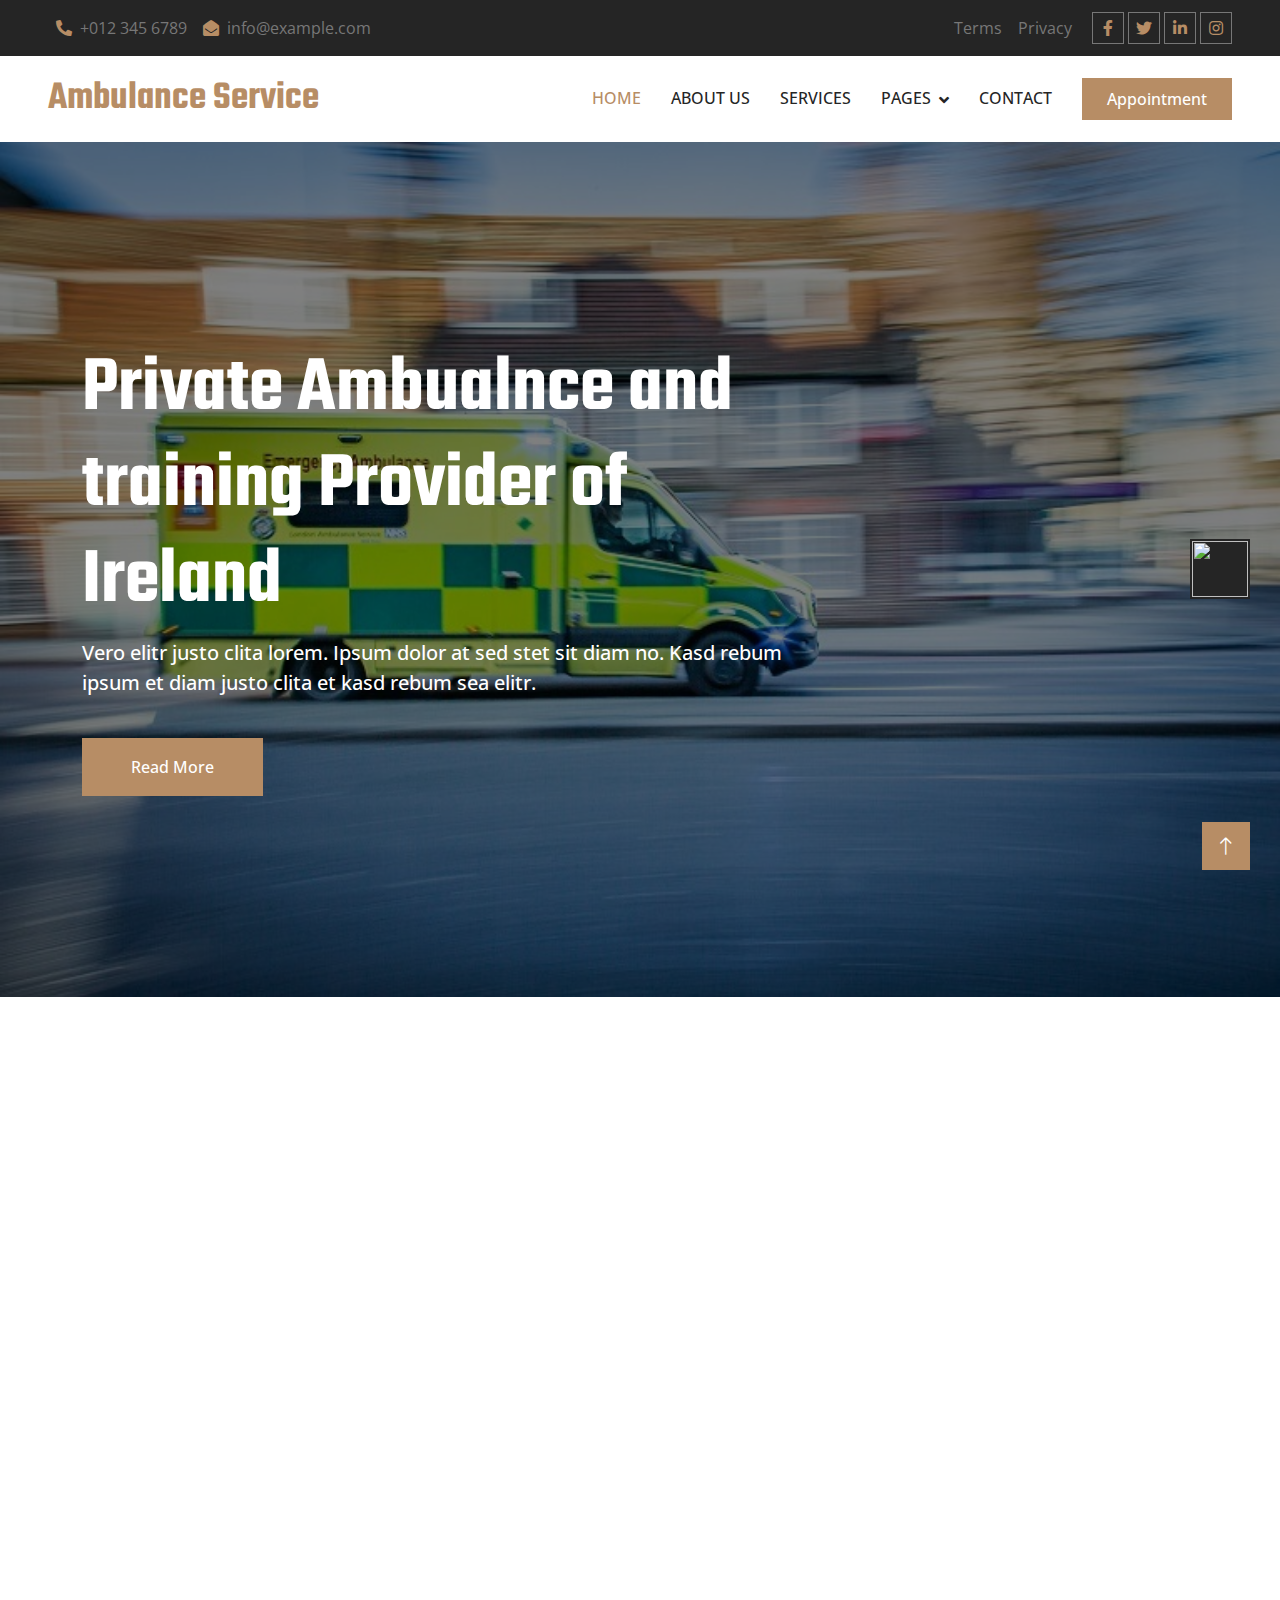
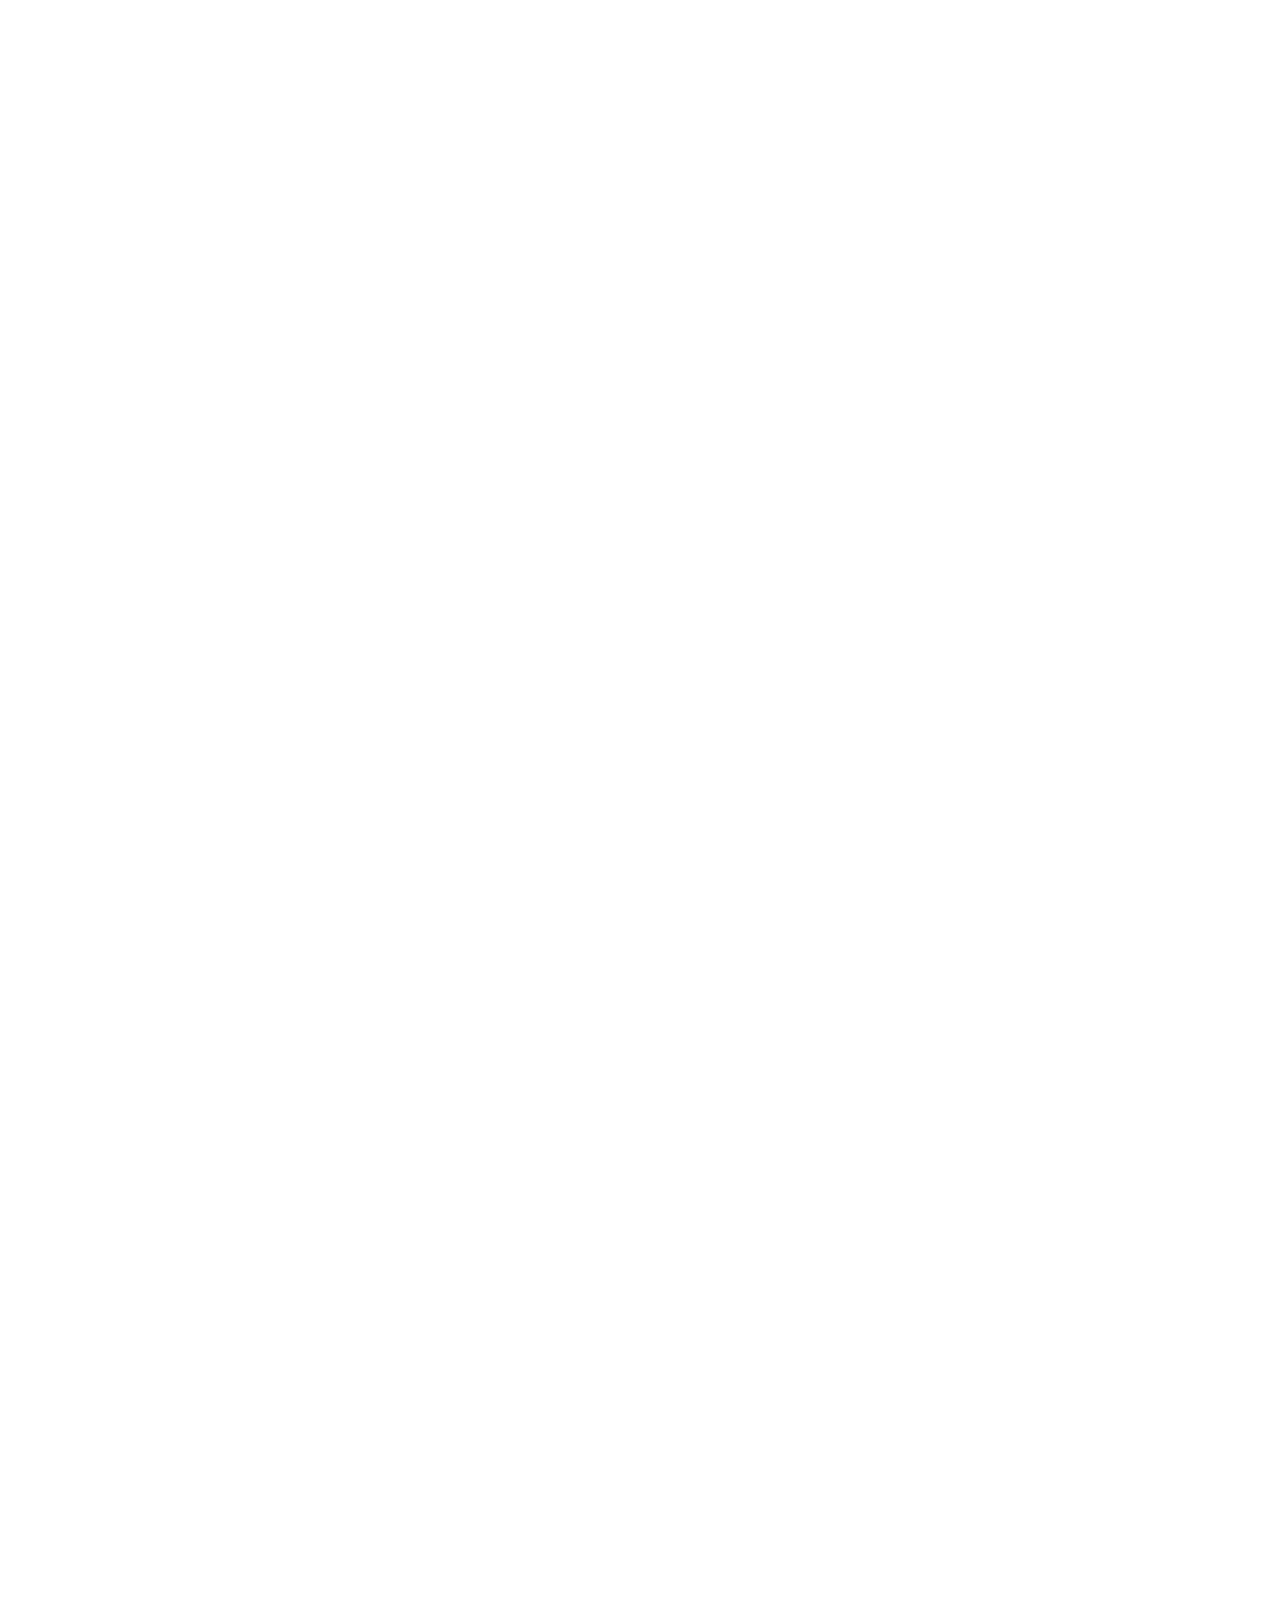
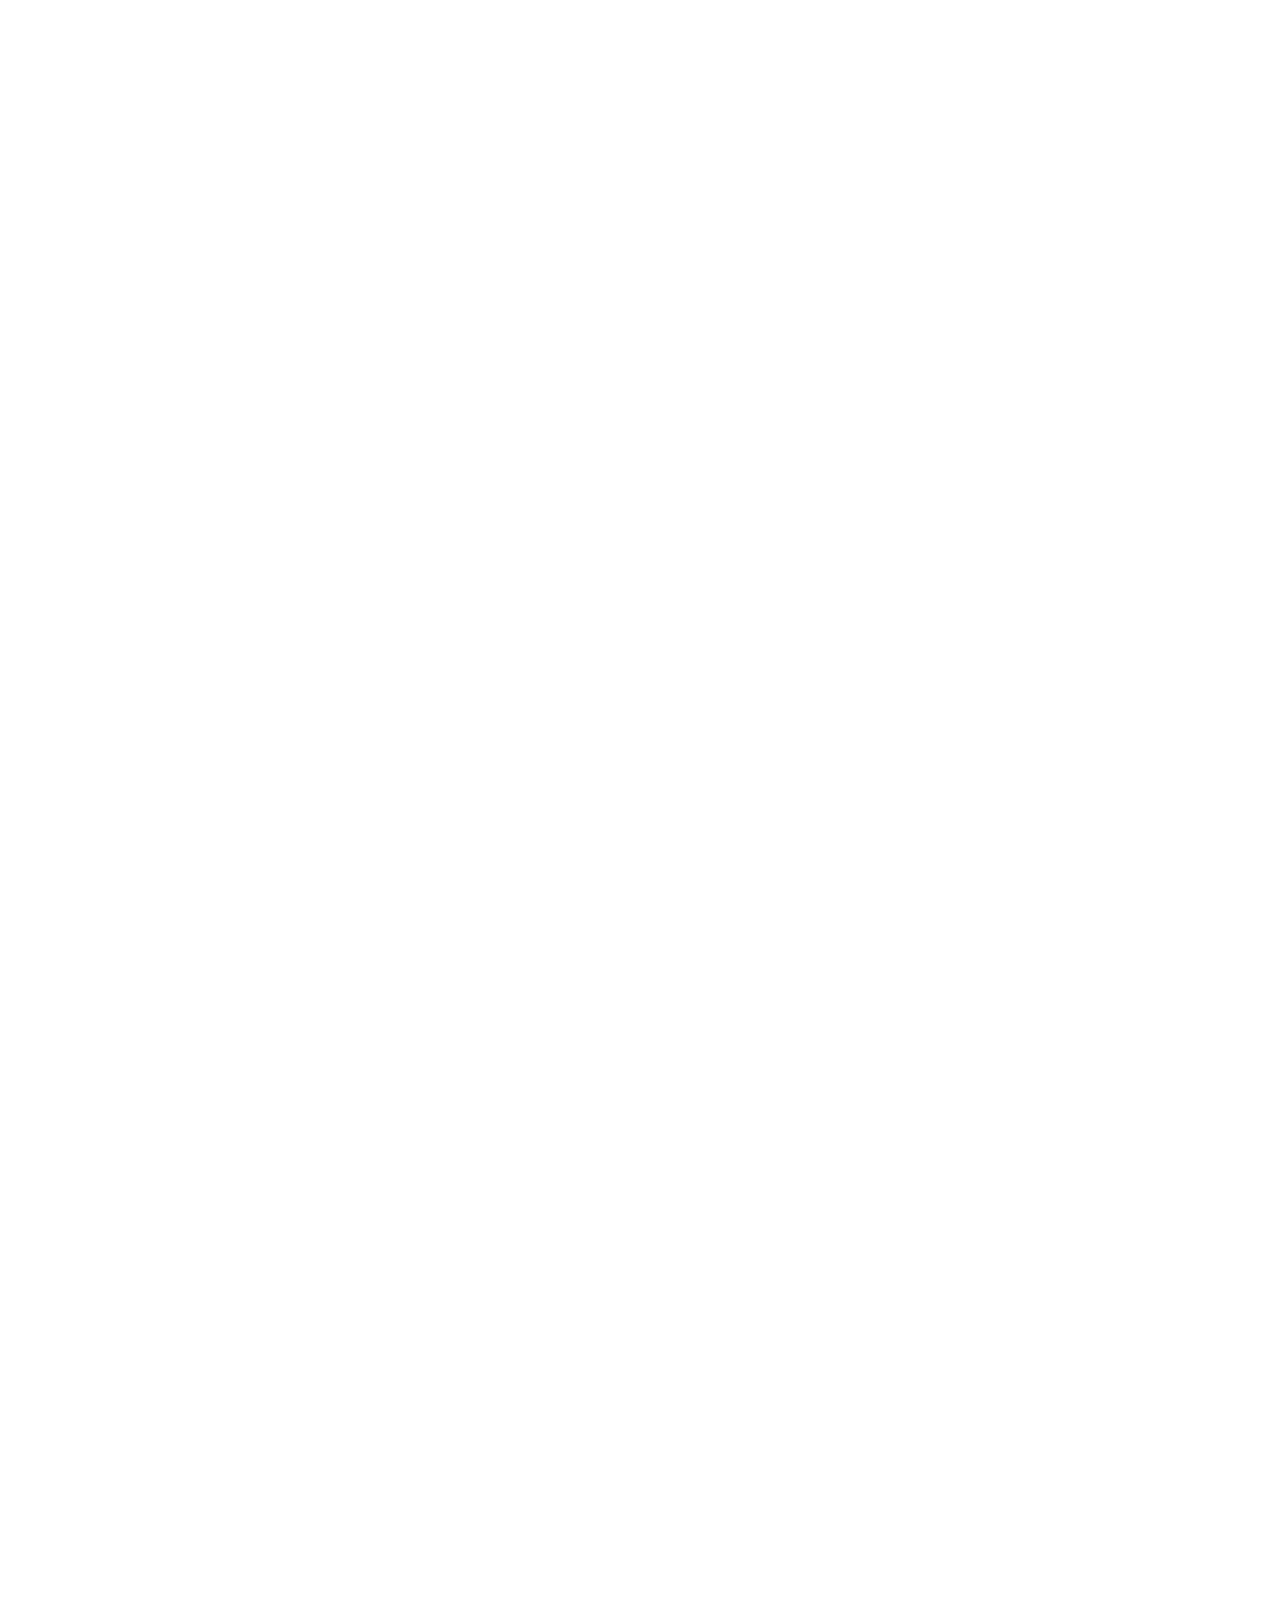
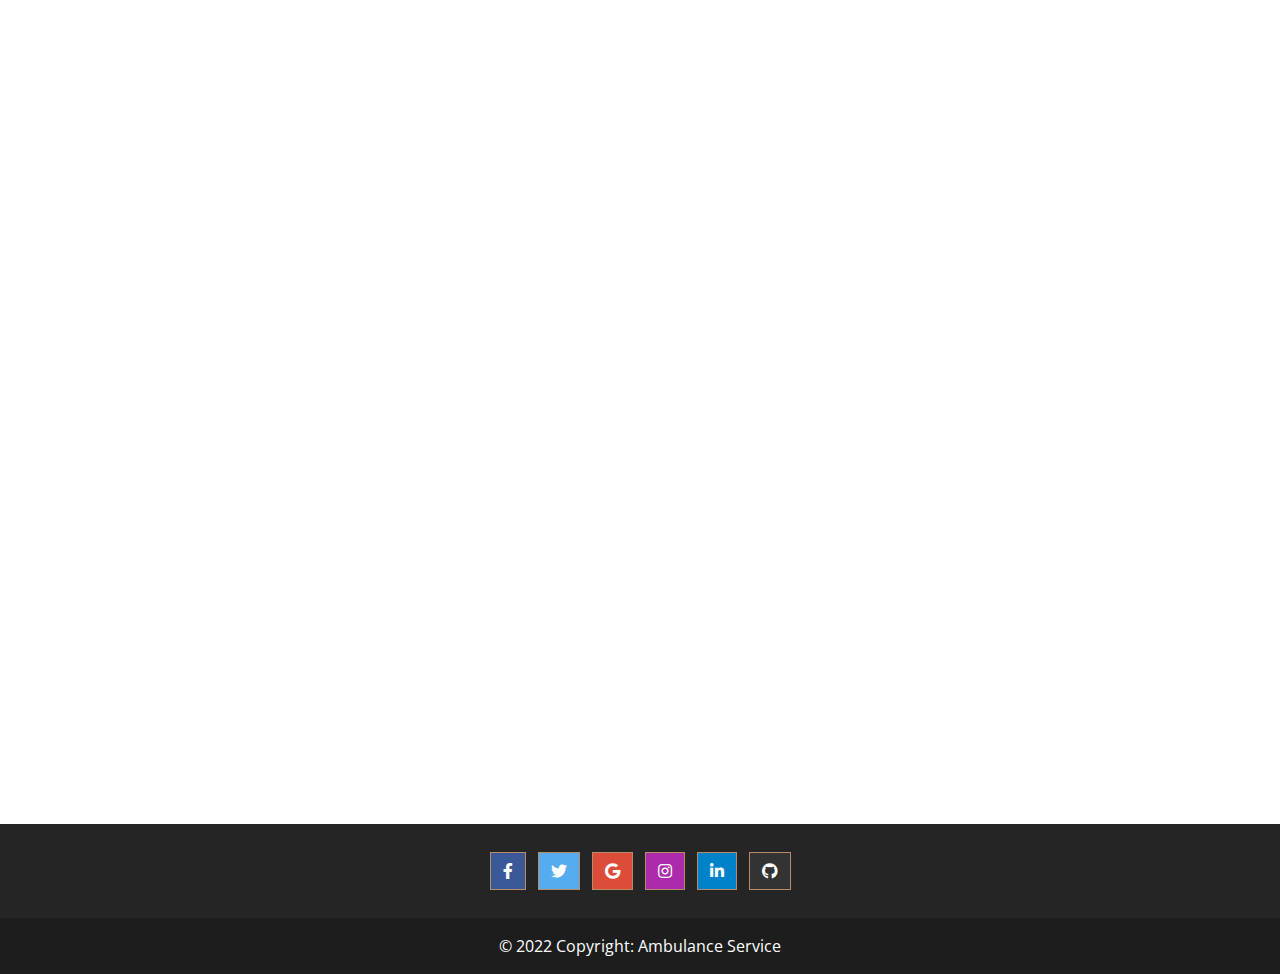
==== index.html @ 3bce55dd "updated call us now with !" ====
<!DOCTYPE html>
<html lang="en">

<head>
    <meta charset="utf-8">
    <title>Ambulance Service Template</title>
    <meta content="width=device-width, initial-scale=1.0" name="viewport">
    <meta content="" name="keywords">
    <meta content="" name="description">

    <!-- Favicon -->
    <link href="img/favicon.ico" rel="icon">

    <!-- Google Web Fonts -->
    <link rel="preconnect" href="https://fonts.googleapis.com">
    <link rel="preconnect" href="https://fonts.gstatic.com" crossorigin>
    <link href="https://fonts.googleapis.com/css2?family=Open+Sans:wght@400;500;600&family=Teko:wght@400;500;600&display=swap" rel="stylesheet">
    

    <!-- Icon Font Stylesheet -->
    <link href="https://cdnjs.cloudflare.com/ajax/libs/font-awesome/5.10.0/css/all.min.css" rel="stylesheet">
    <link href="https://cdn.jsdelivr.net/npm/bootstrap-icons@1.4.1/font/bootstrap-icons.css" rel="stylesheet">
    

    <!-- Libraries Stylesheet -->
    <link href="lib/animate/animate.min.css" rel="stylesheet">
    <link href="lib/owlcarousel/assets/owl.carousel.min.css" rel="stylesheet">
    <link href="lib/tempusdominus/css/tempusdominus-bootstrap-4.min.css" rel="stylesheet" />

    <!-- Customized Bootstrap Stylesheet -->
    <link href="css/bootstrap.min.css" rel="stylesheet">

    <!-- Template Stylesheet -->
    <link href="css/style.css" rel="stylesheet">
</head>

<body>
    <!-- Spinner Start -->
    <div id="spinner" class="show bg-white position-fixed translate-middle w-100 vh-100 top-50 start-50 d-flex align-items-center justify-content-center">
        <div class="spinner-border position-relative text-primary" style="width: 6rem; height: 6rem;" role="status"></div>
        <img class="position-absolute top-50 start-50 translate-middle" src="img/icons/icon-1.png" alt="Icon">
    </div>
    <!-- Spinner End -->


    <!-- Topbar Start -->
    <div class="container-fluid bg-dark p-0 wow fadeIn" data-wow-delay="0.1s">
        <div class="row gx-0 d-none d-lg-flex">
            <div class="col-lg-7 px-5 text-start">
                <div class="h-100 d-inline-flex align-items-center py-3 me-3">
                    <a class="text-body px-2" href="tel:+0123456789"><i class="fa fa-phone-alt text-primary me-2"></i>+012 345 6789</a>
                    <a class="text-body px-2" href="mailto:info@example.com"><i class="fa fa-envelope-open text-primary me-2"></i>info@example.com</a>
                </div>
            </div>
            <div class="col-lg-5 px-5 text-end">
                <div class="h-100 d-inline-flex align-items-center py-3 me-2">
                    <a class="text-body px-2" href="">Terms</a>
                    <a class="text-body px-2" href="">Privacy</a>
                </div>
                <div class="h-100 d-inline-flex align-items-center">
                    <a class="btn btn-sm-square btn-outline-body me-1" href="https://www.facebook.com/"><i class="fab fa-facebook-f" target=”_blank”></i></a>
                    <a class="btn btn-sm-square btn-outline-body me-1" href="https://twitter.com/"><i class="fab fa-twitter" target=”_blank”></i></a>
                    <a class="btn btn-sm-square btn-outline-body me-1" href="https://ie.linkedin.com/"><i class="fab fa-linkedin-in" target=”_blank”></i></a>
                    <a class="btn btn-sm-square btn-outline-body me-0" href="https://www.instagram.com/" target=”_blank” ><i class="fab fa-instagram"></i></a>
                </div>
            </div>
        </div>
    </div>
    <!-- Topbar End -->


    <!-- Navbar Start -->
    <nav class="navbar navbar-expand-lg bg-white navbar-light sticky-top py-lg-0 px-lg-5 wow fadeIn" data-wow-delay="0.1s">
        <h1 class="text-primary m-0"><i class="fa-solid fa-truck-medical" alt="Icon"></i> </a>Ambulance Service</h1>
        </a>
        <button type="button" class="navbar-toggler me-4" data-bs-toggle="collapse" data-bs-target="#navbarCollapse">
            <span class="navbar-toggler-icon"></span>
        </button>
        <div class="collapse navbar-collapse" id="navbarCollapse">
            <div class="navbar-nav ms-auto p-4 p-lg-0">
                <a href="index.html" class="nav-item nav-link active">Home</a>
                <a href="about.html" class="nav-item nav-link">About Us</a>
                <a href="service.html" class="nav-item nav-link">Services</a>
                <div class="nav-item dropdown">
                    <a href="#" class="nav-link dropdown-toggle" data-bs-toggle="dropdown">Pages</a>
                    <div class="dropdown-menu border-0 m-0">
                        <a href="feature.html" class="dropdown-item">Our Features</a>
                        <a href="project.html" class="dropdown-item">Our Projects</a>
                        <a href="team.html" class="dropdown-item">Team Members</a>
                        <a href="appointment.html" class="dropdown-item">Appointment</a>
                        <a href="testimonial.html" class="dropdown-item">Testimonial</a>
                        <a href="404.html" class="dropdown-item">404 Page</a>
                    </div>
                </div>
                <a href="contact.html" class="nav-item nav-link">Contact</a>
            </div>
            <a href="" class="btn btn-primary py-2 px-4 d-none d-lg-block">Appointment</a>
        </div>
    </nav>
    <!-- Navbar End -->


    <!-- Carousel Start -->
    <div class="container-fluid p-0 pb-5 wow fadeIn" data-wow-delay="0.1s">
        <div class="owl-carousel header-carousel position-relative">
            <div class="owl-carousel-item position-relative" data-dot="<img src='img/bluelight.jpg">
                <img class="img-fluid" src="img/NHS ambo.jpeg" alt="">
                <div class="owl-carousel-inner">
                    <div class="container">
                        <div class="row justify-content-start">
                            <div class="col-10 col-lg-8">
                                <h1 class="display-1 text-white animated slideInDown">Private Ambualnce and training Provider of Ireland</h1>
                                <p class="fs-5 fw-medium text-white mb-4 pb-3">Vero elitr justo clita lorem. Ipsum dolor at sed stet sit diam no. Kasd rebum ipsum et diam justo clita et kasd rebum sea elitr.</p>
                                <a href="" class="btn btn-primary py-3 px-5 animated slideInLeft">Read More</a>
                            </div>
                        </div>
                    </div>
                </div>
            </div>
            <div class="owl-carousel-item position-relative" data-dot="<img src='img/carousel-2.jpg'>">
                <img class="img-fluid" src="img/bluelight.jpg" alt="">
                <div class="owl-carousel-inner">
                    <div class="container">
                        <div class="row justify-content-start">
                            <div class="col-10 col-lg-8">
                                <h1 class="display-1 text-white animated slideInDown">Private Ambualnce and training Provider of Ireland</h1>
                                <p class="fs-5 fw-medium text-white mb-4 pb-3">Vero elitr justo clita lorem. Ipsum dolor at sed stet sit diam no. Kasd rebum ipsum et diam justo clita et kasd rebum sea elitr.</p>
                                <a href="" class="btn btn-primary py-3 px-5 animated slideInLeft">Read More</a>
                            </div>
                        </div>
                    </div>
                </div>
            </div>
        </div>
    </div>
    <!-- Carousel End -->


    <!-- Facts Start -->
    <div class="container-xxl py-5">
        <div class="container pt-5">
            <div class="row g-4">
                <div class="col-lg-4 col-md-6 wow fadeInUp" data-wow-delay="0.1s">
                    <div class="fact-item text-center bg-light h-100 p-5 pt-0">
                        <div class="fact-icon">
                            <img src="img/icons/icon-2.png" alt="Icon">
                        </div>
                        <h3 class="mb-3"></h3>
                        <p class="mb-0">Erat ipsum justo amet duo et elitr dolor, est duo duo eos lorem sed diam stet diam sed stet.</p>
                    </div>
                </div>
                <div class="col-lg-4 col-md-6 wow fadeInUp" data-wow-delay="0.3s">
                    <div class="fact-item text-center bg-light h-100 p-5 pt-0">
                        <div class="fact-icon">
                            <img src="img/icons/icon-3.png" alt="Icon">
                        </div>
                        <h3 class="mb-3">Innovative Solutions</h3>
                        <p class="mb-0">Erat ipsum justo amet duo et elitr dolor, est duo duo eos lorem sed diam stet diam sed stet.</p>
                    </div>
                </div>
                <div class="col-lg-4 col-md-6 wow fadeInUp" data-wow-delay="0.5s">
                    <div class="fact-item text-center bg-light h-100 p-5 pt-0">
                        <div class="fact-icon">
                            <img src="img/icons/icon-4.png" alt="Icon">
                        </div>
                        <h3 class="mb-3">Project Management</h3>
                        <p class="mb-0">Erat ipsum justo amet duo et elitr dolor, est duo duo eos lorem sed diam stet diam sed stet.</p>
                    </div>
                </div>
            </div>
        </div>
    </div>
    <!-- Facts End -->


    <!-- About Start -->
    <div class="container-xxl py-5">
        <div class="container">
            <div class="row g-5">
                <div class="col-lg-6 wow fadeIn" data-wow-delay="0.1s">
                    <div class="about-img">
                        <img class="img-fluid"src="img/ambo.jpg" alt="">
                        <img class="img-fluid" src="img/ambulance jacket.jpg" alt="">
                    </div>
                </div>
                <div class="col-lg-6 wow fadeIn" data-wow-delay="0.5s">
                    <h4 class="section-title">About Us</h4>
                    <h1 class="display-5 mb-4">Tempor erat elitr rebum at clita. Diam dolor diam ipsum sit. Aliqu diam amet diam et eos. </h1>
                    <p>Tempor erat elitr rebum at clita. Diam dolor diam ipsum sit. Aliqu diam amet diam et eos. Clita erat ipsum et lorem et sit, sed stet lorem sit clita duo justo magna dolore erat amet</p>
                    <p class="mb-4">Stet no et lorem dolor et diam, amet duo ut dolore vero eos. No stet est diam rebum amet diam ipsum. Clita clita labore, dolor duo nonumy clita sit at, sed sit sanctus dolor eos.</p>
                    <div class="d-flex align-items-center mb-5">
                        <div class="d-flex flex-shrink-0 align-items-center justify-content-center border border-5 border-primary" style="width: 120px; height: 120px;">
                            <h1 class="display-1 mb-n2" data-toggle="counter-up">20</h1>
                        </div>
                        <div class="ps-4">
                            <h3>Years</h3>
                            <h3>Working</h3>
                            <h3 class="mb-0">Experience</h3>
                        </div>
                    </div>
                    <a class="btn btn-primary py-3 px-5" href="">Read More</a>
                </div>
            </div>
        </div>
    </div>
    <!-- About End -->


    <!-- Service Start -->
    <div class="container-xxl py-5">
        <div class="container">
            <div class="text-center mx-auto mb-5 wow fadeInUp" data-wow-delay="0.1s" style="max-width: 600px;">
                <h4 class="section-title">Our Services</h4>
                <h1 class="display-5 mb-4">We Focus On Providing Professional High Standard Healthcare to all </h1>
            </div>
            <div class="row g-4">
                <div class="col-lg-4 col-md-6 wow fadeInUp" data-wow-delay="0.1s">
                    <div class="service-item d-flex position-relative text-center h-100">
                        <img class="bg-img" src="img/service-1.jpg" alt="">
                        <div class="service-text p-5">
                            <img class="mb-4" src="img/icons/icon-5.png" alt="Icon">
                            <h3 class="mb-3">Patient transport Service</h3>
                            <p class="mb-4">Erat ipsum justo amet duo et elitr dolor, est duo duo eos lorem sed diam stet diam sed stet.</p>
                            <a class="btn" href=""><i class="fa fa-plus text-primary me-3"></i>Read More</a>
                        </div>
                    </div>
                </div>
                <div class="col-lg-4 col-md-6 wow fadeInUp" data-wow-delay="0.3s">
                    <div class="service-item d-flex position-relative text-center h-100">
                        <img class="bg-img" src="img/service-2.jpg" alt="">
                        <div class="service-text p-5">
                            <img class="mb-4" src="img/icons/icon-6.png" alt="Icon">
                            <h3 class="mb-3">Event Work</h3>
                            <p class="mb-4">Erat ipsum justo amet duo et elitr dolor, est duo duo eos lorem sed diam stet diam sed stet.</p>
                            <a class="btn" href=""><i class="fa fa-plus text-primary me-3"></i>Read More</a>
                        </div>
                    </div>
                </div>
                <div class="col-lg-4 col-md-6 wow fadeInUp" data-wow-delay="0.5s">
                    <div class="service-item d-flex position-relative text-center h-100">
                        <img class="bg-img" src="img/service-3.jpg" alt="">
                        <div class="service-text p-5">
                            <img class="mb-4" src="img/icons/icon-7.png" alt="Icon">
                            <h3 class="mb-3">Training & Development</h3>
                            <p class="mb-4">Erat ipsum justo amet duo et elitr dolor, est duo duo eos lorem sed diam stet diam sed stet.</p>
                            <a class="btn" href=""><i class="fa fa-plus text-primary me-3"></i>Read More</a>
                        </div>
                    </div>
                </div>
               
            </div>
        </div>
    </div>
    <!-- Service End -->


    <!-- Feature Start -->
    <div class="container-xxl py-5">
        <div class="container">
            <div class="row g-5">
                <div class="col-lg-6 wow fadeInUp" data-wow-delay="0.1s">
                    <h4 class="section-title">Why Choose Us!</h4>
                    <h1 class="display-5 mb-4">Why You Should Trust Us? Learn More About Us!</h1>
                    <p class="mb-4">Tempor erat elitr rebum at clita. Diam dolor diam ipsum sit. Aliqu diam amet diam et eos. Clita erat ipsum et lorem et sit, sed stet lorem sit clita duo justo magna dolore erat amet</p>
                    <div class="row g-4">
                        <div class="col-12">
                            <div class="d-flex align-items-start">
                                <img class="flex-shrink-0" src="img/icons/icon-2.png" alt="Icon">
                                <div class="ms-4">
                                    <h3>Design Approach</h3>
                                    <p class="mb-0">Erat ipsum justo amet duo et elitr dolor, est duo duo eos lorem sed diam stet diam sed stet.</p>
                                </div>
                            </div>
                        </div>
                        <div class="col-12">
                            <div class="d-flex align-items-start">
                                <img class="flex-shrink-0" src="img/icons/icon-3.png" alt="Icon">
                                <div class="ms-4">
                                    <h3>Innovative Solutions</h3>
                                    <p class="mb-0">Erat ipsum justo amet duo et elitr dolor, est duo duo eos lorem sed diam stet diam sed stet.</p>
                                </div>
                            </div>
                        </div>
                        <div class="col-12">
                            <div class="d-flex align-items-start">
                                <img class="flex-shrink-0" src="img/icons/icon-4.png" alt="Icon">
                                <div class="ms-4">
                                    <h3>Project Management</h3>
                                    <p class="mb-0">Erat ipsum justo amet duo et elitr dolor, est duo duo eos lorem sed diam stet diam sed stet.</p>
                                </div>
                            </div>
                        </div>
                    </div>
                </div>
                <div class="col-lg-6 wow fadeInUp" data-wow-delay="0.5s">
                    <div class="feature-img">
                        <img class="img-fluid" src="img/about-2.jpg" alt="">
                        <img class="img-fluid" src="img/about-1.jpg" alt="">
                    </div>
                </div>
            </div>
        </div>
    </div>
    <!-- Feature End -->


    <!-- Project Start -->
    <div class="container-xxl project py-5">
        <div class="container">
            <div class="text-center mx-auto mb-5 wow fadeInUp" data-wow-delay="0.1s" style="max-width: 600px;">
                <h4 class="section-title">Our Projects</h4>
                <h1 class="display-5 mb-4">Visit Our Latest Projects And Our Innovative Works</h1>
            </div>
            <div class="row g-4 wow fadeInUp" data-wow-delay="0.3s">
                <div class="col-lg-4">
                    <div class="nav nav-pills d-flex justify-content-between w-100 h-100 me-4">
                        <button class="nav-link w-100 d-flex align-items-center text-start p-4 mb-4 active" data-bs-toggle="pill" data-bs-target="#tab-pane-1" type="button">
                            <h3 class="m-0">01. Modern Complex</h3>
                        </button>
                        <button class="nav-link w-100 d-flex align-items-center text-start p-4 mb-4" data-bs-toggle="pill" data-bs-target="#tab-pane-2" type="button">
                            <h3 class="m-0">02. Royal Hotel</h3>
                        </button>
                        <button class="nav-link w-100 d-flex align-items-center text-start p-4 mb-4" data-bs-toggle="pill" data-bs-target="#tab-pane-3" type="button">
                            <h3 class="m-0">03. Mexwel Buiding</h3>
                        </button>
                        <button class="nav-link w-100 d-flex align-items-center text-start p-4 mb-0" data-bs-toggle="pill" data-bs-target="#tab-pane-4" type="button">
                            <h3 class="m-0">04. Shopping Complex</h3>
                        </button>
                    </div>
                </div>
                <div class="col-lg-8">
                    <div class="tab-content w-100">
                        <div class="tab-pane fade show active" id="tab-pane-1">
                            <div class="row g-4">
                                <div class="col-md-6" style="min-height: 350px;">
                                    <div class="position-relative h-100">
                                        <img class="position-absolute img-fluid w-100 h-100" src="img/project-1.jpg"
                                            style="object-fit: cover;" alt="">
                                    </div>
                                </div>
                                <div class="col-md-6">
                                    <h1 class="mb-3">25 Years Of Experience In Architecture Industry</h1>
                                    <p class="mb-4">Tempor erat elitr rebum at clita. Diam dolor diam ipsum sit. Aliqu diam amet diam et eos. Clita erat ipsum et lorem et sit, sed stet lorem sit clita duo justo magna dolore erat amet</p>
                                    <p><i class="fa fa-check text-primary me-3"></i>Design Approach</p>
                                    <p><i class="fa fa-check text-primary me-3"></i>Innovative Solutions</p>
                                    <p><i class="fa fa-check text-primary me-3"></i>Project Management</p>
                                    <a href="" class="btn btn-primary py-3 px-5 mt-3">Read More</a>
                                </div>
                            </div>
                        </div>
                        <div class="tab-pane fade" id="tab-pane-2">
                            <div class="row g-4">
                                <div class="col-md-6" style="min-height: 350px;">
                                    <div class="position-relative h-100">
                                        <img class="position-absolute img-fluid w-100 h-100" src="img/project-2.jpg"
                                            style="object-fit: cover;" alt="">
                                    </div>
                                </div>
                                <div class="col-md-6">
                                    <h1 class="mb-3">25 Years Of Experience In Architecture Industry</h1>
                                    <p class="mb-4">Tempor erat elitr rebum at clita. Diam dolor diam ipsum sit. Aliqu diam amet diam et eos. Clita erat ipsum et lorem et sit, sed stet lorem sit clita duo justo magna dolore erat amet</p>
                                    <p><i class="fa fa-check text-primary me-3"></i>Design Approach</p>
                                    <p><i class="fa fa-check text-primary me-3"></i>Innovative Solutions</p>
                                    <p><i class="fa fa-check text-primary me-3"></i>Project Management</p>
                                    <a href="" class="btn btn-primary py-3 px-5 mt-3">Read More</a>
                                </div>
                            </div>
                        </div>
                        <div class="tab-pane fade" id="tab-pane-3">
                            <div class="row g-4">
                                <div class="col-md-6" style="min-height: 350px;">
                                    <div class="position-relative h-100">
                                        <img class="position-absolute img-fluid w-100 h-100" src="img/project-3.jpg"
                                            style="object-fit: cover;" alt="">
                                    </div>
                                </div>
                                <div class="col-md-6">
                                    <h1 class="mb-3">25 Years Of Experience In Architecture Industry</h1>
                                    <p class="mb-4">Tempor erat elitr rebum at clita. Diam dolor diam ipsum sit. Aliqu diam amet diam et eos. Clita erat ipsum et lorem et sit, sed stet lorem sit clita duo justo magna dolore erat amet</p>
                                    <p><i class="fa fa-check text-primary me-3"></i>Design Approach</p>
                                    <p><i class="fa fa-check text-primary me-3"></i>Innovative Solutions</p>
                                    <p><i class="fa fa-check text-primary me-3"></i>Project Management</p>
                                    <a href="" class="btn btn-primary py-3 px-5 mt-3">Read More</a>
                                </div>
                            </div>
                        </div>
                        <div class="tab-pane fade" id="tab-pane-4">
                            <div class="row g-4">
                                <div class="col-md-6" style="min-height: 350px;">
                                    <div class="position-relative h-100">
                                        <img class="position-absolute img-fluid w-100 h-100" src="img/project-4.jpg"
                                            style="object-fit: cover;" alt="">
                                    </div>
                                </div>
                                <div class="col-md-6">
                                    <h1 class="mb-3">25 Years Of Experience In Architecture Industry</h1>
                                    <p class="mb-4">Tempor erat elitr rebum at clita. Diam dolor diam ipsum sit. Aliqu diam amet diam et eos. Clita erat ipsum et lorem et sit, sed stet lorem sit clita duo justo magna dolore erat amet</p>
                                    <p><i class="fa fa-check text-primary me-3"></i>Design Approach</p>
                                    <p><i class="fa fa-check text-primary me-3"></i>Innovative Solutions</p>
                                    <p><i class="fa fa-check text-primary me-3"></i>Project Management</p>
                                    <a href="" class="btn btn-primary py-3 px-5 mt-3">Read More</a>
                                </div>
                            </div>
                        </div>
                    </div>
                </div>
            </div>
        </div>
    </div>
    <!-- Project End -->


    <!-- Team Start -->
    <div class="container-xxl py-5">
        <div class="container">
            <div class="text-center mx-auto mb-5 wow fadeInUp" data-wow-delay="0.1s" style="max-width: 600px;">
                <h4 class="section-title">Team Members</h4>
                <h1 class="display-5 mb-4">We Are Creative Architecture Team For Your Dream Home</h1>
            </div>
            <div class="row g-0 team-items">
                <div class="col-lg-3 col-md-6 wow fadeInUp" data-wow-delay="0.1s">
                    <div class="team-item position-relative">
                        <div class="position-relative">
                            <img class="img-fluid" src="img/team-1.jpg" alt="">
                            <div class="team-social text-center">
                                <a class="btn btn-square" href=""><i class="fab fa-facebook-f"></i></a>
                                <a class="btn btn-square" href=""><i class="fab fa-twitter"></i></a>
                                <a class="btn btn-square" href=""><i class="fab fa-instagram"></i></a>
                            </div>
                        </div>
                        <div class="bg-light text-center p-4">
                            <h3 class="mt-2">Architect Name</h3>
                            <span class="text-primary">Designation</span>
                        </div>
                    </div>
                </div>
                <div class="col-lg-3 col-md-6 wow fadeInUp" data-wow-delay="0.3s">
                    <div class="team-item position-relative">
                        <div class="position-relative">
                            <img class="img-fluid" src="img/team-2.jpg" alt="">
                            <div class="team-social text-center">
                                <a class="btn btn-square" href=""><i class="fab fa-facebook-f"></i></a>
                                <a class="btn btn-square" href=""><i class="fab fa-twitter"></i></a>
                                <a class="btn btn-square" href=""><i class="fab fa-instagram"></i></a>
                            </div>
                        </div>
                        <div class="bg-light text-center p-4">
                            <h3 class="mt-2">Architect Name</h3>
                            <span class="text-primary">Designation</span>
                        </div>
                    </div>
                </div>
                <div class="col-lg-3 col-md-6 wow fadeInUp" data-wow-delay="0.5s">
                    <div class="team-item position-relative">
                        <div class="position-relative">
                            <img class="img-fluid" src="img/team-3.jpg" alt="">
                            <div class="team-social text-center">
                                <a class="btn btn-square" href=""><i class="fab fa-facebook-f"></i></a>
                                <a class="btn btn-square" href=""><i class="fab fa-twitter"></i></a>
                                <a class="btn btn-square" href=""><i class="fab fa-instagram"></i></a>
                            </div>
                        </div>
                        <div class="bg-light text-center p-4">
                            <h3 class="mt-2">Architect Name</h3>
                            <span class="text-primary">Designation</span>
                        </div>
                    </div>
                </div>
                <div class="col-lg-3 col-md-6 wow fadeInUp" data-wow-delay="0.7s">
                    <div class="team-item position-relative">
                        <div class="position-relative">
                            <img class="img-fluid" src="img/team-4.jpg" alt="">
                            <div class="team-social text-center">
                                <a class="btn btn-square" href=""><i class="fab fa-facebook-f"></i></a>
                                <a class="btn btn-square" href=""><i class="fab fa-twitter"></i></a>
                                <a class="btn btn-square" href=""><i class="fab fa-instagram"></i></a>
                            </div>
                        </div>
                        <div class="bg-light text-center p-4">
                            <h3 class="mt-2">Architect Name</h3>
                            <span class="text-primary">Designation</span>
                        </div>
                    </div>
                </div>
            </div>
        </div>
    </div>
    <!-- Team End -->


    <!-- Appointment Start -->
    <div class="container-xxl py-5">
        <div class="container">
            <div class="row g-5">
                <div class="col-lg-6 wow fadeInUp" data-wow-delay="0.1s">
                    <h4 class="section-title">Contact Us </h4>
                    <h1 class="display-5 mb-4">Contact Us To Avail Of Our Healthcare Services</h1>
                    <p class="mb-4">Tempor erat elitr rebum at clita. Diam dolor diam ipsum sit. Aliqu diam amet diam et eos. Clita erat ipsum et lorem et sit, sed stet lorem sit clita duo justo magna dolore erat amet</p>
                    <div class="row g-4">
                        <div class="col-12">
                            <div class="d-flex">
                                <div class="d-flex flex-shrink-0 align-items-center justify-content-center bg-light" style="width: 65px; height: 65px;">
                                    <i class="fa fa-2x fa-phone-alt text-primary"></i>
                                </div>
                                <div class="ms-4">
                                    <p class="mb-2">Call Us Now!</p>
                                    <h3 class="mb-0">+012 345 6789</h3>
                                </div>
                            </div>
                        </div>
                        <div class="col-12">
                            <div class="d-flex">
                                <div class="d-flex flex-shrink-0 align-items-center justify-content-center bg-light" style="width: 65px; height: 65px;">
                                    <i class="fa fa-2x fa-envelope-open text-primary"></i>
                                </div>
                                <div class="ms-4">
                                    <p class="mb-2">Mail Us Now</p>
                                    <h3 class="mb-0">info@example.com</h3>
                                </div>
                            </div>
                        </div>
                    </div>
                </div>
                <div class="col-lg-6 wow fadeInUp" data-wow-delay="0.5s">
                    <div class="row g-3">
                        <div class="col-12 col-sm-6">
                            <input type="text" class="form-control" placeholder="Your Name" style="height: 55px;">
                        </div>
                        <div class="col-12 col-sm-6">
                            <input type="email" class="form-control" placeholder="Your Email" style="height: 55px;">
                        </div>
                        <div class="col-12 col-sm-12">
                            <input type="text" class="form-control" placeholder="Your Mobile" style="height: 55px;">
                        </div>
                        
                        <div class="col-12">
                            <textarea class="form-control" rows="5" placeholder="Message"></textarea>
                        </div>
                        <div class="col-12">
                            <button class="btn btn-primary w-100 py-3" type="submit">Book Appointment</button>
                        </div>
                    </div>
                </div>
            </div>
        </div>
    </div>
    <!-- Appointment End -->


    <!-- Testimonial Start 
    <div class="container-xxl py-5">
        <div class="container">
            <div class="text-center mx-auto mb-5 wow fadeInUp" data-wow-delay="0.1s" style="max-width: 600px;">
                <h4 class="section-title">Testimonial</h4>
                <h1 class="display-5 mb-4">Thousands Of Customers Who Trust Us And Our Services</h1>
            </div>
            <div class="owl-carousel testimonial-carousel wow fadeInUp" data-wow-delay="0.1s">
                <div class="testimonial-item text-center" data-dot="<img class='img-fluid' src='img/testimonial-1.jpg' alt=''>">
                    <p class="fs-5">Clita clita tempor justo dolor ipsum amet kasd amet duo justo duo duo labore sed sed. Magna ut diam sit et amet stet eos sed clita erat magna elitr erat sit sit erat at rebum justo sea clita.</p>
                    <h3>Client Name</h3>
                    <span class="text-primary">Profession</span>
                </div>
                <div class="testimonial-item text-center" data-dot="<img class='img-fluid' src='img/testimonial-2.jpg' alt=''>">
                    <p class="fs-5">Clita clita tempor justo dolor ipsum amet kasd amet duo justo duo duo labore sed sed. Magna ut diam sit et amet stet eos sed clita erat magna elitr erat sit sit erat at rebum justo sea clita.</p>
                    <h3>Client Name</h3>
                    <span class="text-primary">Profession</span>
                </div>
                <div class="testimonial-item text-center" data-dot="<img class='img-fluid' src='img/testimonial-3.jpg' alt=''>">
                    <p class="fs-5">Clita clita tempor justo dolor ipsum amet kasd amet duo justo duo duo labore sed sed. Magna ut diam sit et amet stet eos sed clita erat magna elitr erat sit sit erat at rebum justo sea clita.</p>
                    <h3>Client Name</h3>
                    <span class="text-primary">Profession</span>
                </div>
            </div>      
        </div>
    </div> -->
    <!-- Testimonial End -->


    <!-- Footer Start -->
    <footer class="bg-dark text-center text-white">
        <!-- Grid container -->
        <div class="container p-4 pb-0">
          <!-- Section: Social media -->
          <section class="mb-4">
            <!-- Facebook -->
            <a
              class="btn btn-primary btn-floating m-1"
              style="background-color: #3b5998;"
              href="#!"
              role="button"
              ><i class="fab fa-facebook-f"></i
            ></a>
      
            <!-- Twitter -->
            <a
              class="btn btn-primary btn-floating m-1"
              style="background-color: #55acee;"
              href="#!"
              role="button"
              ><i class="fab fa-twitter"></i
            ></a>
      
            <!-- Google -->
            <a
              class="btn btn-primary btn-floating m-1"
              style="background-color: #dd4b39;"
              href="#!"
              role="button"
              ><i class="fab fa-google"></i
            ></a>
      
            <!-- Instagram -->
            <a
              class="btn btn-primary btn-floating m-1"
              style="background-color: #ac2bac;"
              href="#!"
              role="button"
              ><i class="fab fa-instagram"></i
            ></a>
      
            <!-- Linkedin -->
            <a
              class="btn btn-primary btn-floating m-1"
              style="background-color: #0082ca;"
              href="#!"
              role="button"
              ><i class="fab fa-linkedin-in"></i
            ></a>
            <!-- Github -->
            <a
              class="btn btn-primary btn-floating m-1"
              style="background-color: #333333;"
              href="#!"
              role="button"
              ><i class="fab fa-github"></i
            ></a>
          </section>
          <!-- Section: Social media -->
        </div>
        <!-- Grid container -->
      
        <!-- Copyright -->
        <div class="text-center p-3" style="background-color: rgba(0, 0, 0, 0.2);">
          © 2022 Copyright:
          <a class="text-white" href="https://mdbootstrap.com/">Ambulance Service</a>
        </div>
        <!-- Copyright -->
      </footer>
    <!-- Footer End -->


    <!-- Back to Top -->
    <a href="#" class="btn btn-lg btn-primary btn-lg-square back-to-top"><i class="bi bi-arrow-up"></i></a>


    <!-- JavaScript Libraries -->
    <script src="https://code.jquery.com/jquery-3.4.1.min.js"></script>
    <script src="https://cdn.jsdelivr.net/npm/bootstrap@5.0.0/dist/js/bootstrap.bundle.min.js"></script>
    <script src="lib/wow/wow.min.js"></script>
    <script src="lib/easing/easing.min.js"></script>
    <script src="lib/waypoints/waypoints.min.js"></script>
    <script src="lib/counterup/counterup.min.js"></script>
    <script src="lib/owlcarousel/owl.carousel.min.js"></script>
    <script src="lib/tempusdominus/js/moment.min.js"></script>
    <script src="lib/tempusdominus/js/moment-timezone.min.js"></script>
    <script src="lib/tempusdominus/js/tempusdominus-bootstrap-4.min.js"></script>

    <!-- Template Javascript -->
    <script src="js/main.js"></script>
</body>

</html>
---- css/style.css ----
/********** Template CSS **********/
:root {
    --primary: #B78D65;
    --light: #F8F8F8;
    --dark: #252525;
}


h1,
h2,
.h1,
.h2,
.fw-bold {
    font-weight: 600 !important;
}

h3,
h4,
.h3,
.h4,
.fw-medium {
    font-weight: 500 !important;
}

h5,
h6,
.h5,
.h6,
.fw-normal {
    font-weight: 400 !important;
}

.back-to-top {
    position: fixed;
    display: none;
    right: 30px;
    bottom: 30px;
    z-index: 99;
}


/*** Spinner ***/
#spinner {
    opacity: 0;
    visibility: hidden;
    transition: opacity .5s ease-out, visibility 0s linear .5s;
    z-index: 99999;
}

#spinner.show {
    transition: opacity .5s ease-out, visibility 0s linear 0s;
    visibility: visible;
    opacity: 1;
}


/*** Button ***/
.btn {
    font-weight: 500;
    transition: .5s;
}

.btn.btn-primary,
.btn.btn-secondary {
    color: #FFFFFF;
}

.btn-square {
    width: 38px;
    height: 38px;
}

.btn-sm-square {
    width: 32px;
    height: 32px;
}

.btn-lg-square {
    width: 48px;
    height: 48px;
}

.btn-square,
.btn-sm-square,
.btn-lg-square {
    padding: 0;
    display: flex;
    align-items: center;
    justify-content: center;
    font-weight: normal;
}

.btn-outline-body {
    color: var(--primary);
    border-color: #777777;
}

.btn-outline-body:hover {
    color: #FFFFFF;
    background: var(--primary);
    border-color: var(--primary);
}


/*** Navbar ***/
.navbar .dropdown-toggle::after {
    border: none;
    content: "\f107";
    font-family: "Font Awesome 5 Free";
    font-weight: 900;
    vertical-align: middle;
    margin-left: 8px;
}

.navbar .navbar-nav .nav-link {
    margin-right: 30px;
    padding: 30px 0;
    color: var(--dark);
    font-weight: 500;
    text-transform: uppercase;
    outline: none;
}

.navbar .navbar-nav .nav-link:hover,
.navbar .navbar-nav .nav-link.active {
    color: var(--primary);
}

.navbar.sticky-top {
    top: -100px;
    transition: .5s;
}

@media (max-width: 991.98px) {
    .navbar .navbar-nav .nav-link {
        margin-right: 0;
        padding: 10px 0;
    }

    .navbar .navbar-nav {
        border-top: 1px solid #EEEEEE;
    }
}

@media (min-width: 992px) {
    .navbar .nav-item .dropdown-menu {
        display: block;
        visibility: hidden;
        top: 100%;
        transform: rotateX(-75deg);
        transform-origin: 0% 0%;
        transition: .5s;
        opacity: 0;
    }

    .navbar .nav-item:hover .dropdown-menu {
        transform: rotateX(0deg);
        visibility: visible;
        transition: .5s;
        opacity: 1;
    }
}


/*** Header ***/
.owl-carousel-inner {
    position: absolute;
    width: 100%;
    height: 100%;
    top: 0;
    left: 0;
    display: flex;
    align-items: center;
    background: rgba(0, 0, 0, .5);
}

@media (max-width: 768px) {
    .header-carousel .owl-carousel-item {
        position: relative;
        min-height: 500px;
    }

    .header-carousel .owl-carousel-item img {
        position: absolute;
        width: 100%;
        height: 100%;
        object-fit: cover;
    }

    .header-carousel .owl-carousel-item p {
        font-size: 16px !important;
    }
}

.header-carousel .owl-dots {
    position: absolute;
    width: 60px;
    height: 100%;
    top: 0;
    right: 30px;
    display: flex;
    flex-direction: column;
    align-items: center;
    justify-content: center;
}

.header-carousel .owl-dots .owl-dot {
    position: relative;
    width: 45px;
    height: 45px;
    margin: 5px 0;
    background: var(--dark);
    transition: .5s;
}

.header-carousel .owl-dots .owl-dot.active {
    width: 60px;
    height: 60px;
}

.header-carousel .owl-dots .owl-dot img {
    position: absolute;
    width: 100%;
    height: 100%;
    object-fit: cover;
    padding: 2px;
    transition: .5s;
    opacity: .3;
}

.header-carousel .owl-dots .owl-dot.active img {
    opacity: 1;
}

.page-header {
    background: linear-gradient(rgba(0, 0, 0, .5), rgba(0, 0, 0, .5)), url(../img/carousel-1.jpg) center center no-repeat;
    background-size: cover;
}

.breadcrumb-item+.breadcrumb-item::before {
    color: var(--light);
}


/*** Section Title ***/
.section-title {
    color: var(--primary);
    font-weight: 600;
    letter-spacing: 5px;
    text-transform: uppercase;
}


/*** Facts ***/
.fact-item .fact-icon {
    width: 120px;
    height: 120px;
    margin-top: -60px;
    margin-bottom: 1.5rem;
    display: inline-flex;
    align-items: center;
    justify-content: center;
    background: #FFFFFF;
    border-radius: 120px;
    transition: .5s;
}

.fact-item:hover .fact-icon {
    background: var(--dark);
}

.fact-item .fact-icon i {
    color: var(--primary);
    transition: .5;
}

.fact-item:hover .fact-icon i {
    color: #FFFFFF;
}


/*** About & Feature ***/
.about-img,
.feature-img {
    position: relative;
    height: 100%;
    min-height: 400px;
}

.about-img img,
.feature-img img {
    position: absolute;
    width: 60%;
    height: 80%;
    object-fit: cover;
}

.about-img img:last-child,
.feature-img img:last-child {
    margin: 20% 0 0 40%;
}

.about-img::before,
.feature-img::before {
    position: absolute;
    content: "";
    width: 60%;
    height: 80%;
    top: 10%;
    left: 20%;
    border: 5px solid var(--primary);
    z-index: -1;
}


/*** Service ***/
.service-item .bg-img {
    position: absolute;
    width: 100%;
    height: 100%;
    object-fit: cover;
    z-index: -1;
}

.service-item .service-text {
    background: var(--light);
    transition: .5s;
}

.service-item:hover .service-text {
    background: rgba(0, 0, 0, .7);
}

.service-item * {
    transition: .5;
}

.service-item:hover * {
    color: #FFFFFF;
}

.service-item .btn {
    width: 40px;
    height: 40px;
    display: inline-flex;
    align-items: center;
    color: var(--dark);
    background: #FFFFFF;
    white-space: nowrap;
    overflow: hidden;
    transition: .5s;
}

.service-item:hover .btn {
    width: 140px;
}


/*** Project ***/
.project .nav .nav-link {
    background: var(--light);
    transition: .5s;
}

.project .nav .nav-link.active {
    background: var(--primary);
}

.project .nav .nav-link.active h3 {
    color: #FFFFFF !important;
}


/*** Team ***/
.team-items {
    margin: -.75rem;
}

.team-item {
    padding: .75rem;
}

.team-item::after {
    position: absolute;
    content: "";
    width: 100%;
    height: 0;
    top: 0;
    left: 0;
    background: #FFFFFF;
    transition: .5s;
    z-index: -1;
}

.team-item:hover::after {
    height: 100%;
    background: var(--primary);
}

.team-item .team-social {
    position: absolute;
    width: 100%;
    bottom: -20px;
    left: 0;
}

.team-item .team-social .btn {
    display: inline-flex;
    margin: 0 2px;
    color: var(--primary);
    background: var(--light);
}

.team-item .team-social .btn:hover {
    color: #FFFFFF;
    background: var(--primary);
}


/*** Appointment ***/
.bootstrap-datetimepicker-widget.bottom {
    top: auto !important;
}

.bootstrap-datetimepicker-widget .table * {
    border-bottom-width: 0px;
}

.bootstrap-datetimepicker-widget .table th {
    font-weight: 500;
}

.bootstrap-datetimepicker-widget.dropdown-menu {
    padding: 10px;
    border-radius: 2px;
}

.bootstrap-datetimepicker-widget table td.active,
.bootstrap-datetimepicker-widget table td.active:hover {
    background: var(--primary);
}

.bootstrap-datetimepicker-widget table td.today::before {
    border-bottom-color: var(--primary);
}


/*** Testimonial ***/
.testimonial-carousel {
    display: flex !important;
    flex-direction: column-reverse;
    max-width: 700px;
    margin: 0 auto;
}

.testimonial-carousel .owl-dots {
    height: 100px;
    display: flex;
    align-items: center;
    justify-content: center;
    margin-bottom: 30px;
}

.testimonial-carousel .owl-dots .owl-dot {
    position: relative;
    width: 60px;
    height: 60px;
    margin: 0 5px;
    transition: .5s;
}

.testimonial-carousel .owl-dots .owl-dot.active {
    width: 100px;
    height: 100px;
}

.testimonial-carousel .owl-dots .owl-dot::after {
    position: absolute;
    width: 40px;
    height: 40px;
    bottom: -20px;
    left: 50%;
    transform: translateX(-50%);
    display: flex;
    align-items: center;
    justify-content: center;
    content: "\f10d";
    font-family: "Font Awesome 5 Free";
    font-weight: 900;
    color: var(--primary);
    background: #FFFFFF;
    border-radius: 40px;
    transition: .5s;
    opacity: 0;
}

.testimonial-carousel .owl-dots .owl-dot.active::after {
    opacity: 1;
}

.testimonial-carousel .owl-dots .owl-dot img {
    opacity: .4;
    transition: .5s;
}

.testimonial-carousel .owl-dots .owl-dot.active img {
    opacity: 1;
}


/*** Footer ***/
.footer .btn.btn-link {
    display: block;
    margin-bottom: 5px;
    padding: 0;
    text-align: left;
    color: #777777;
    font-weight: normal;
    text-transform: capitalize;
    transition: .3s;
}

.footer .btn.btn-link::before {
    position: relative;
    content: "\f105";
    font-family: "Font Awesome 5 Free";
    font-weight: 900;
    color: var(--primary);
    margin-right: 10px;
}

.footer .btn.btn-link:hover {
    color: var(--primary);
    letter-spacing: 1px;
    box-shadow: none;
}

.footer .form-control{
    border-color: #777777;
}

.footer .copyright {
    padding: 25px 0;
    font-size: 15px;
    border-top: 1px solid rgba(256, 256, 256, .1);
}

.footer .copyright a {
    color: var(--light);
}

.footer .copyright a:hover {
    color: var(--primary);
}
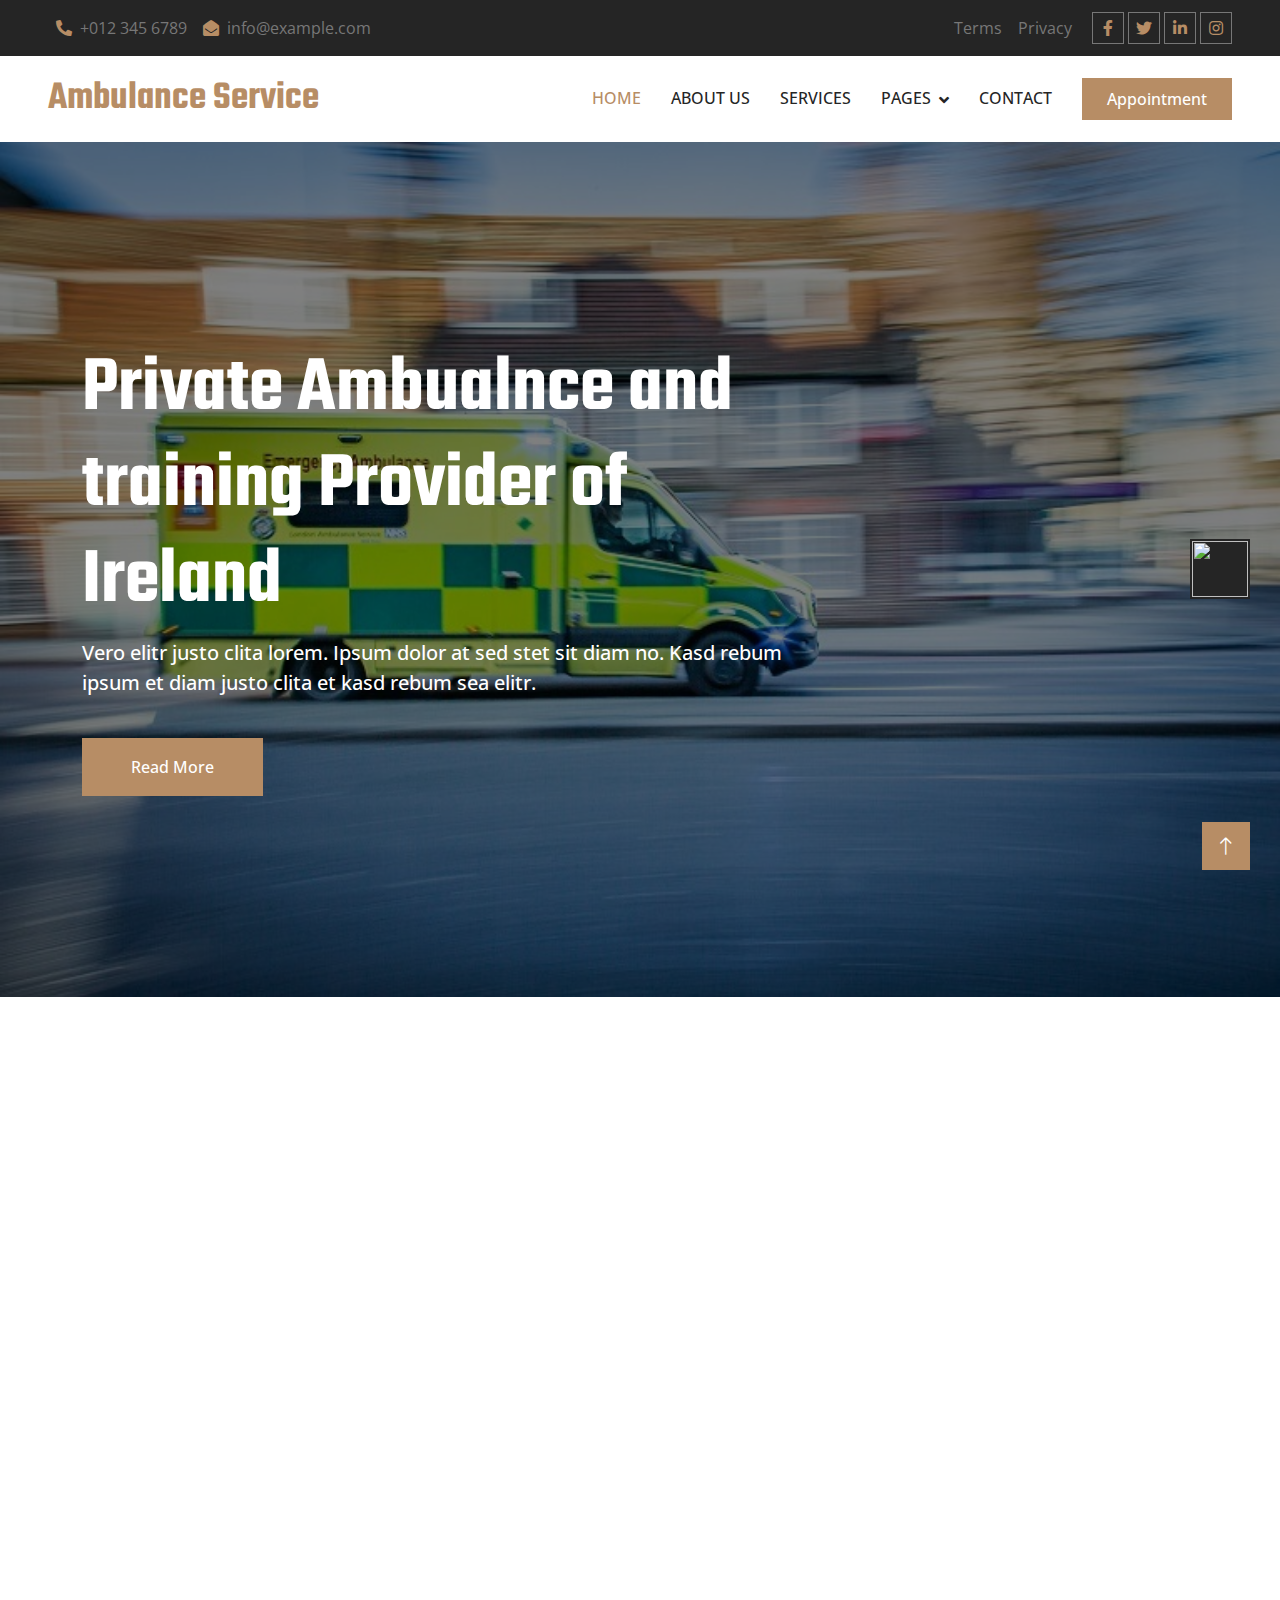
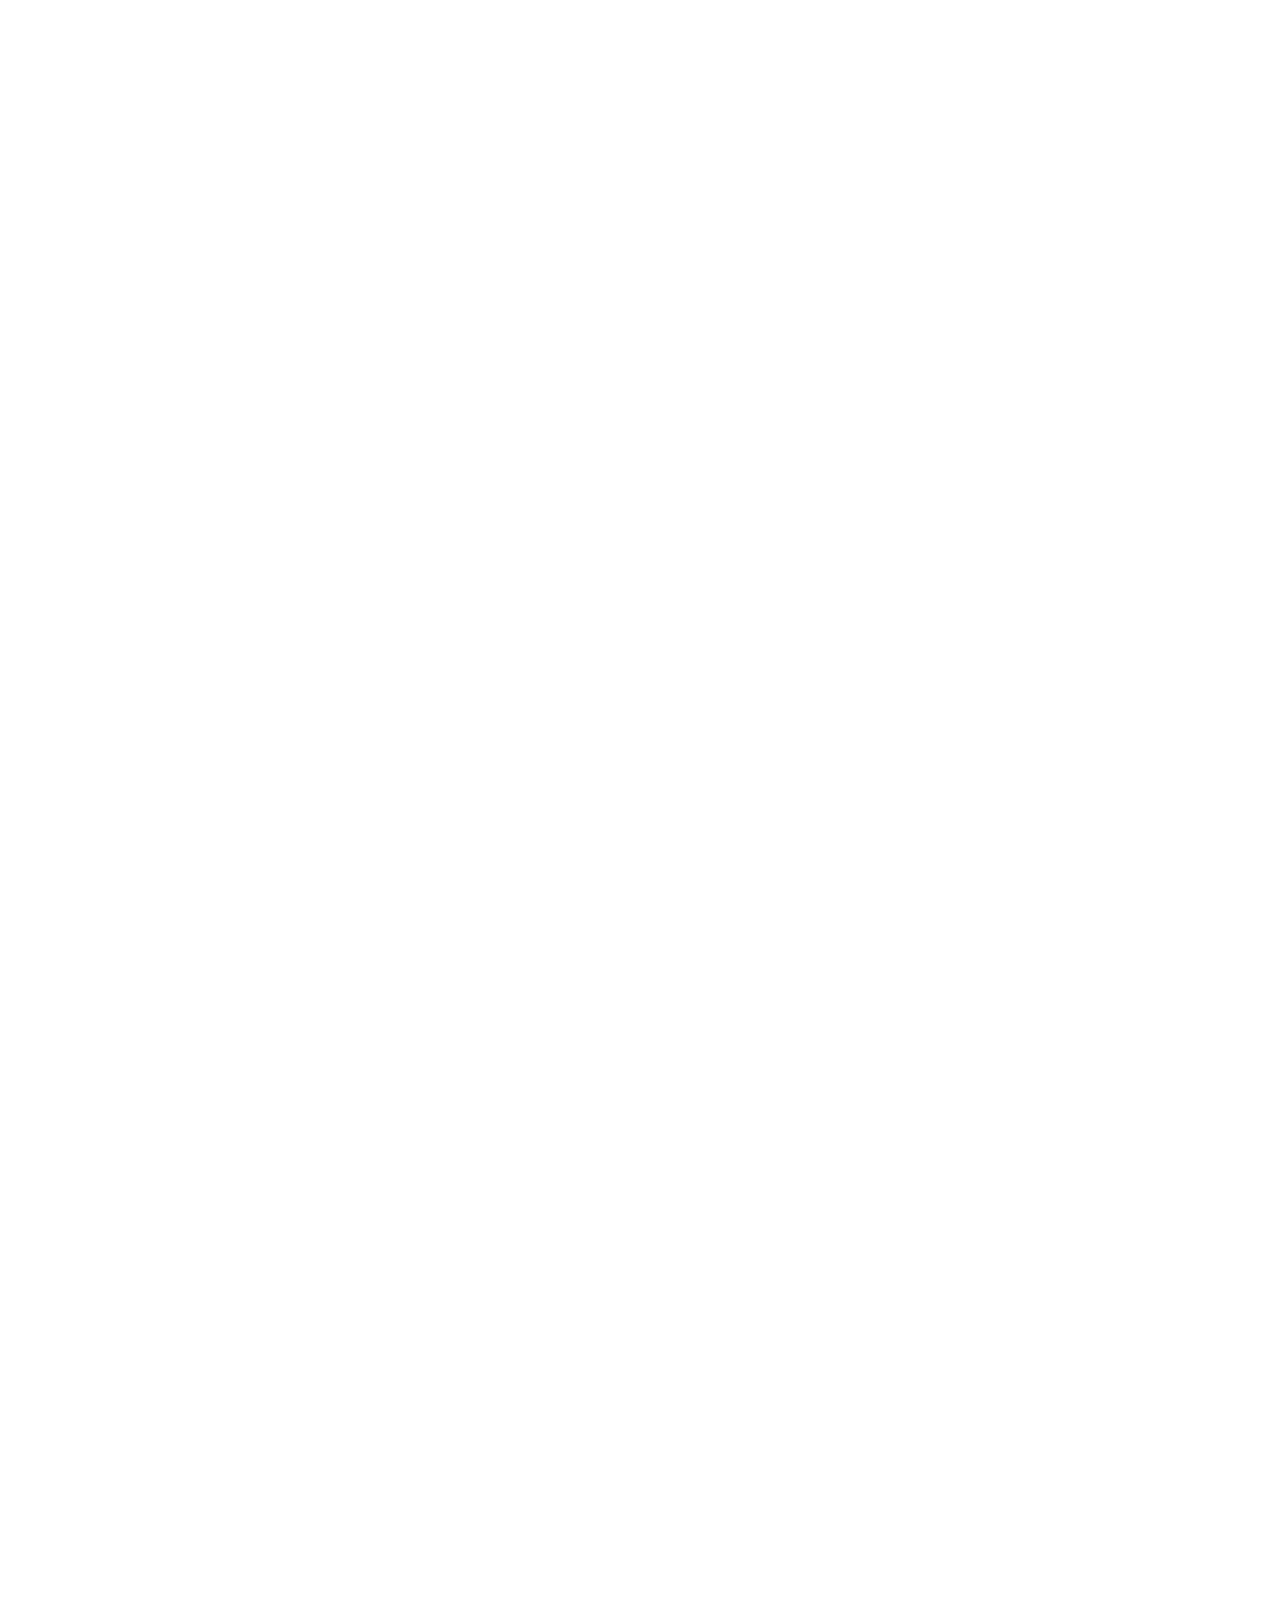
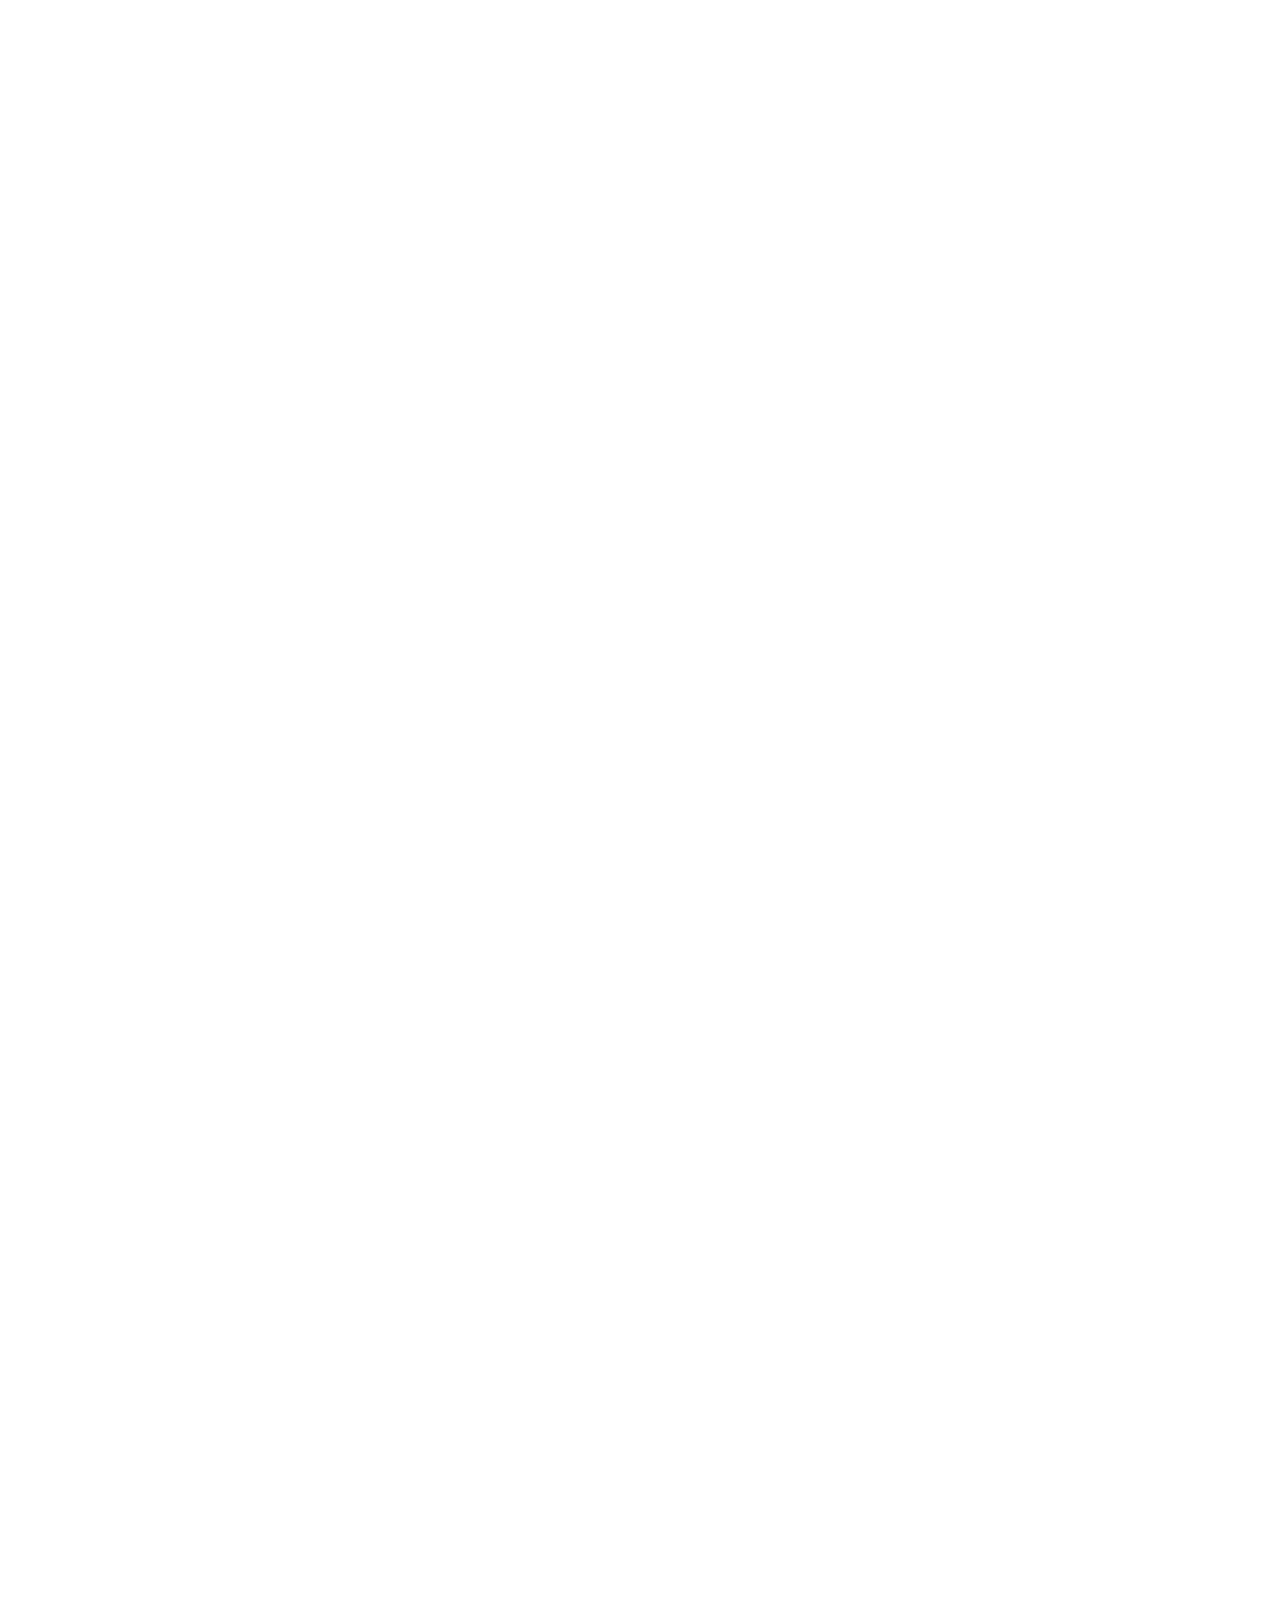
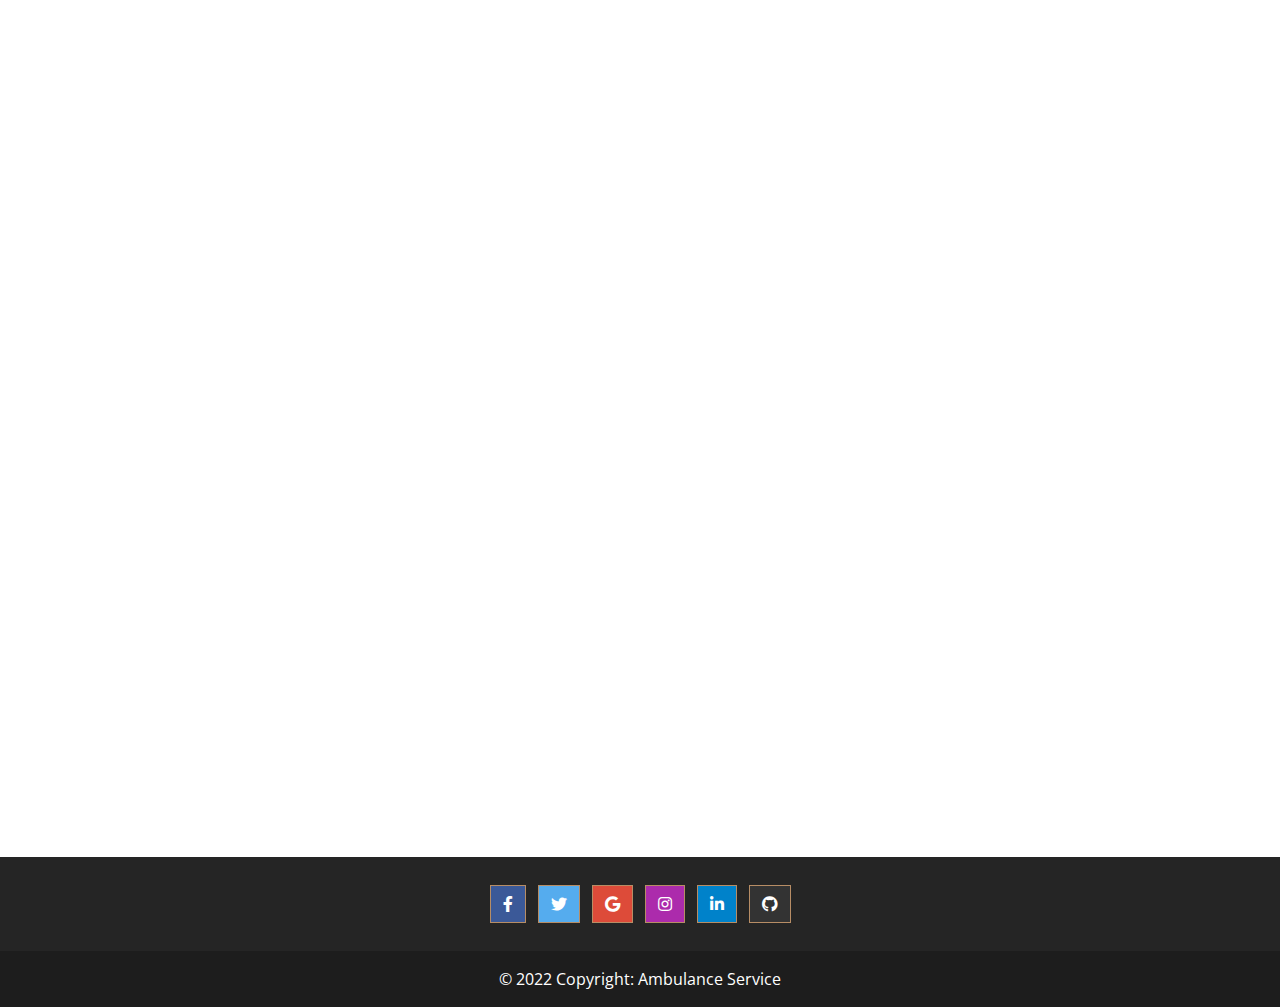
==== commit 4bc3b1ea: "updated staff zone titles" ====
--- a/index.html
+++ b/index.html
@@ -429,8 +429,8 @@
                             </div>
                         </div>
                         <div class="bg-light text-center p-4">
-                            <h3 class="mt-2">Architect Name</h3>
-                            <span class="text-primary">Designation</span>
+                            <h3 class="mt-2">Ceo & Analytics Manager</h3>
+                            <span class="text-primary">Joe Bloggs</span>
                         </div>
                     </div>
                 </div>
@@ -445,8 +445,8 @@
                             </div>
                         </div>
                         <div class="bg-light text-center p-4">
-                            <h3 class="mt-2">Architect Name</h3>
-                            <span class="text-primary">Designation</span>
+                            <h3 class="mt-2">Company Training & Development</h3>
+                            <span class="text-primary">Joe Bloggs</span>
                         </div>
                     </div>
                 </div>
@@ -461,8 +461,8 @@
                             </div>
                         </div>
                         <div class="bg-light text-center p-4">
-                            <h3 class="mt-2">Architect Name</h3>
-                            <span class="text-primary">Designation</span>
+                            <h3 class="mt-2">Ambulance Fleet Manager</h3>
+                            <span class="text-primary">Joe Bloggs</span>
                         </div>
                     </div>
                 </div>
@@ -477,8 +477,8 @@
                             </div>
                         </div>
                         <div class="bg-light text-center p-4">
-                            <h3 class="mt-2">Architect Name</h3>
-                            <span class="text-primary">Designation</span>
+                            <h3 class="mt-2">Ambulance Service Director</h3>
+                            <span class="text-primary">Joe Bloggs</span>
                         </div>
                     </div>
                 </div>
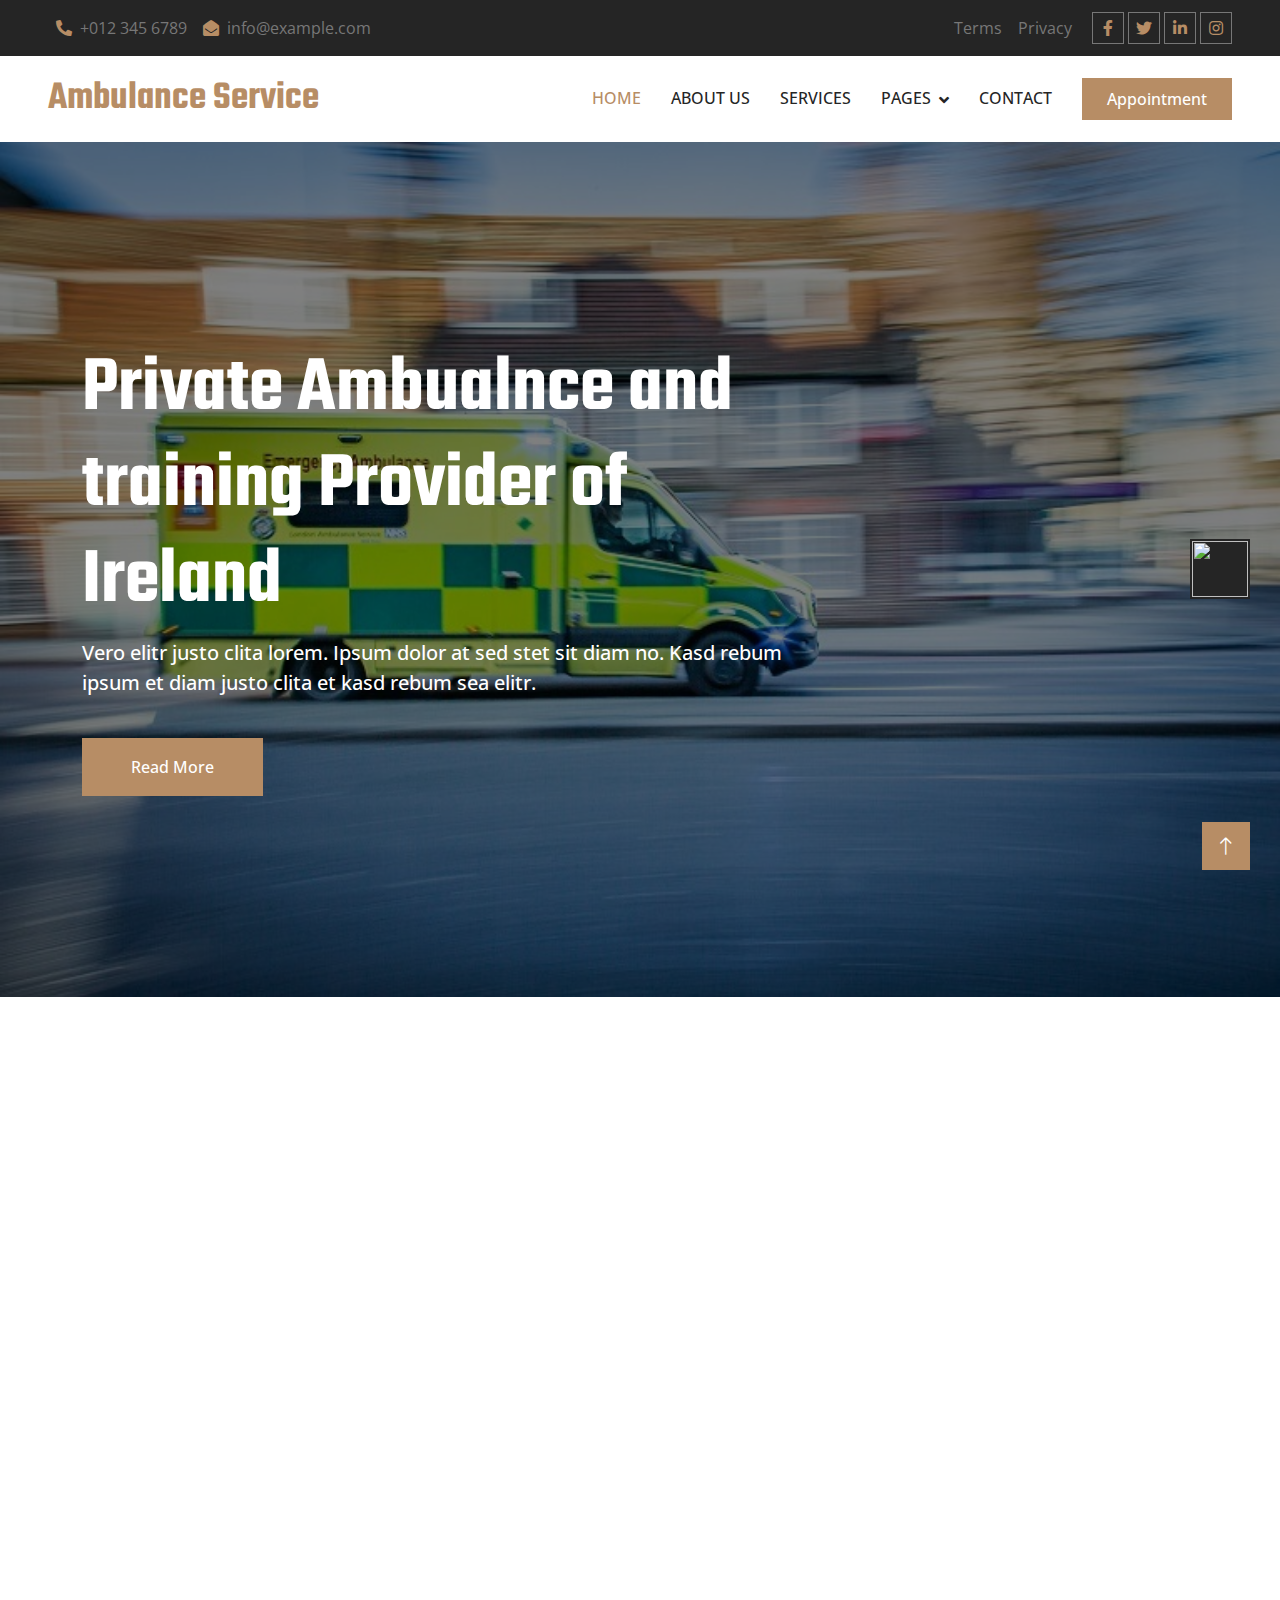
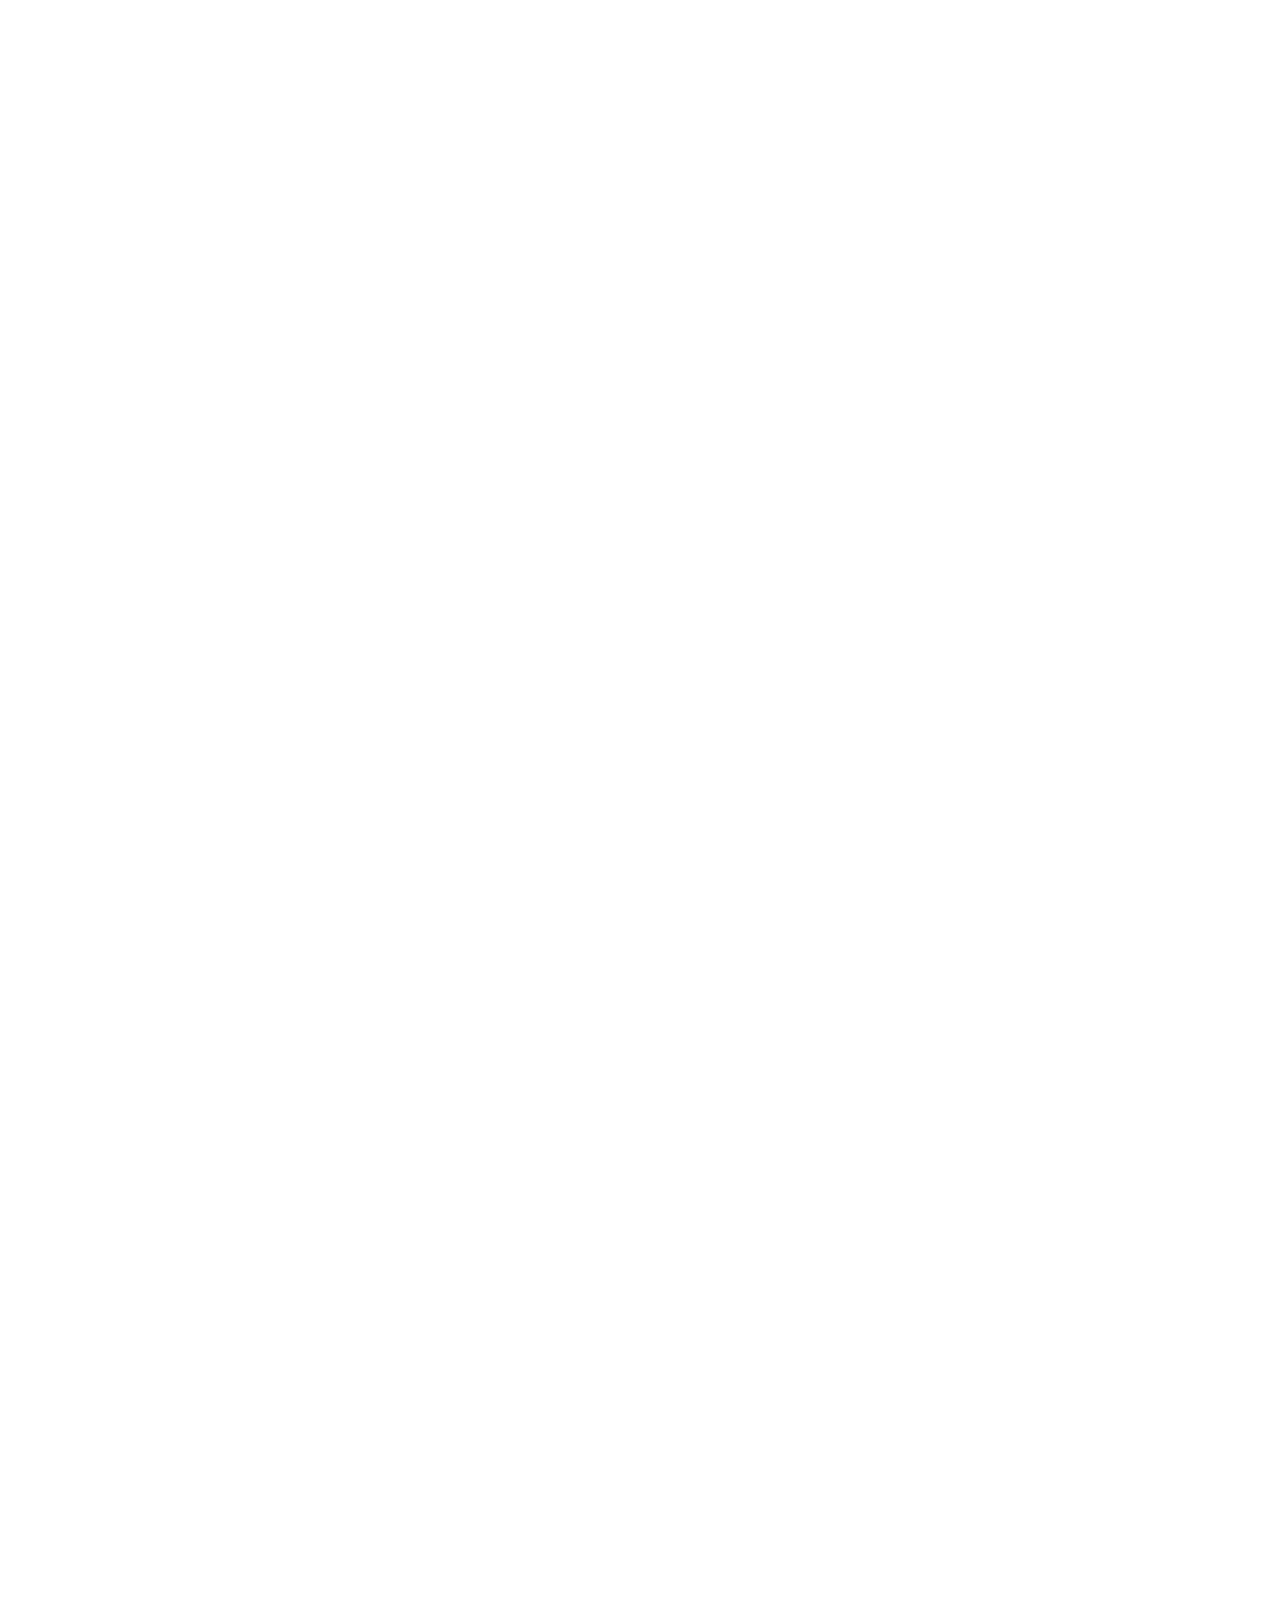
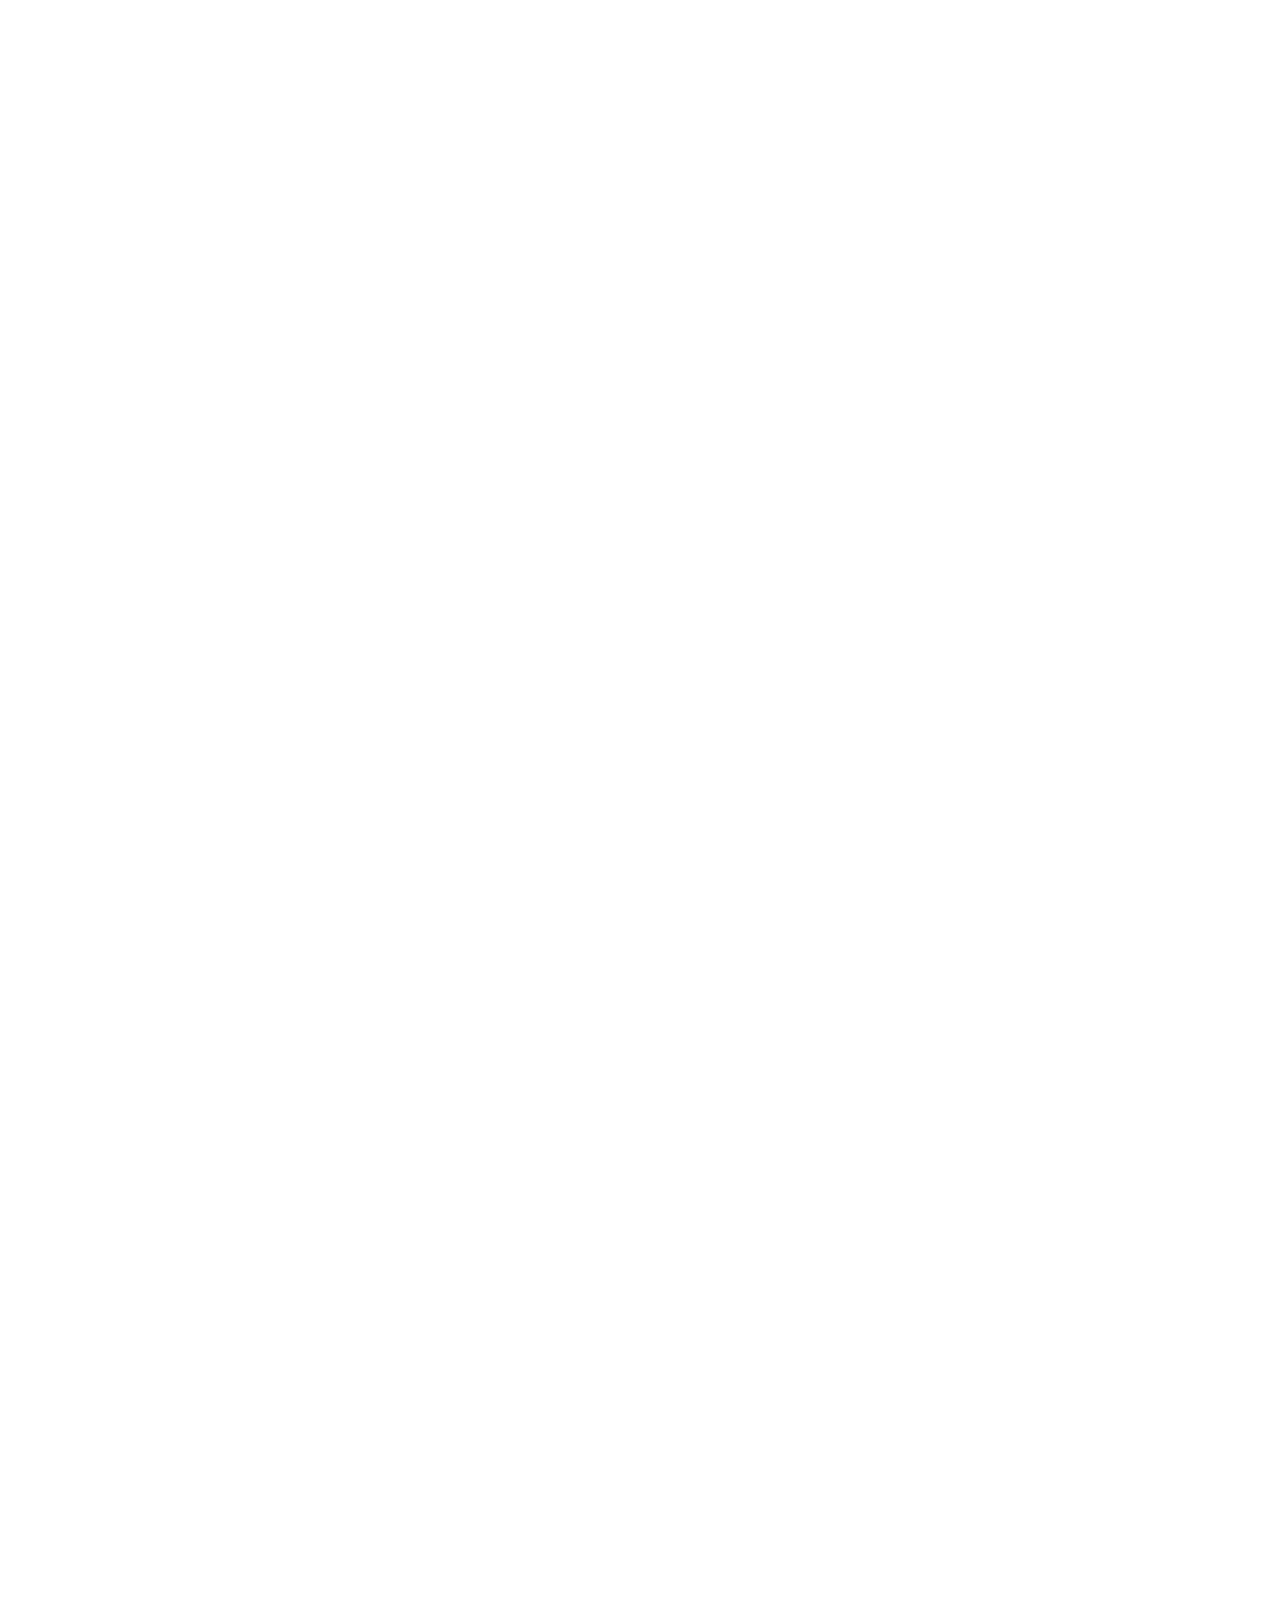
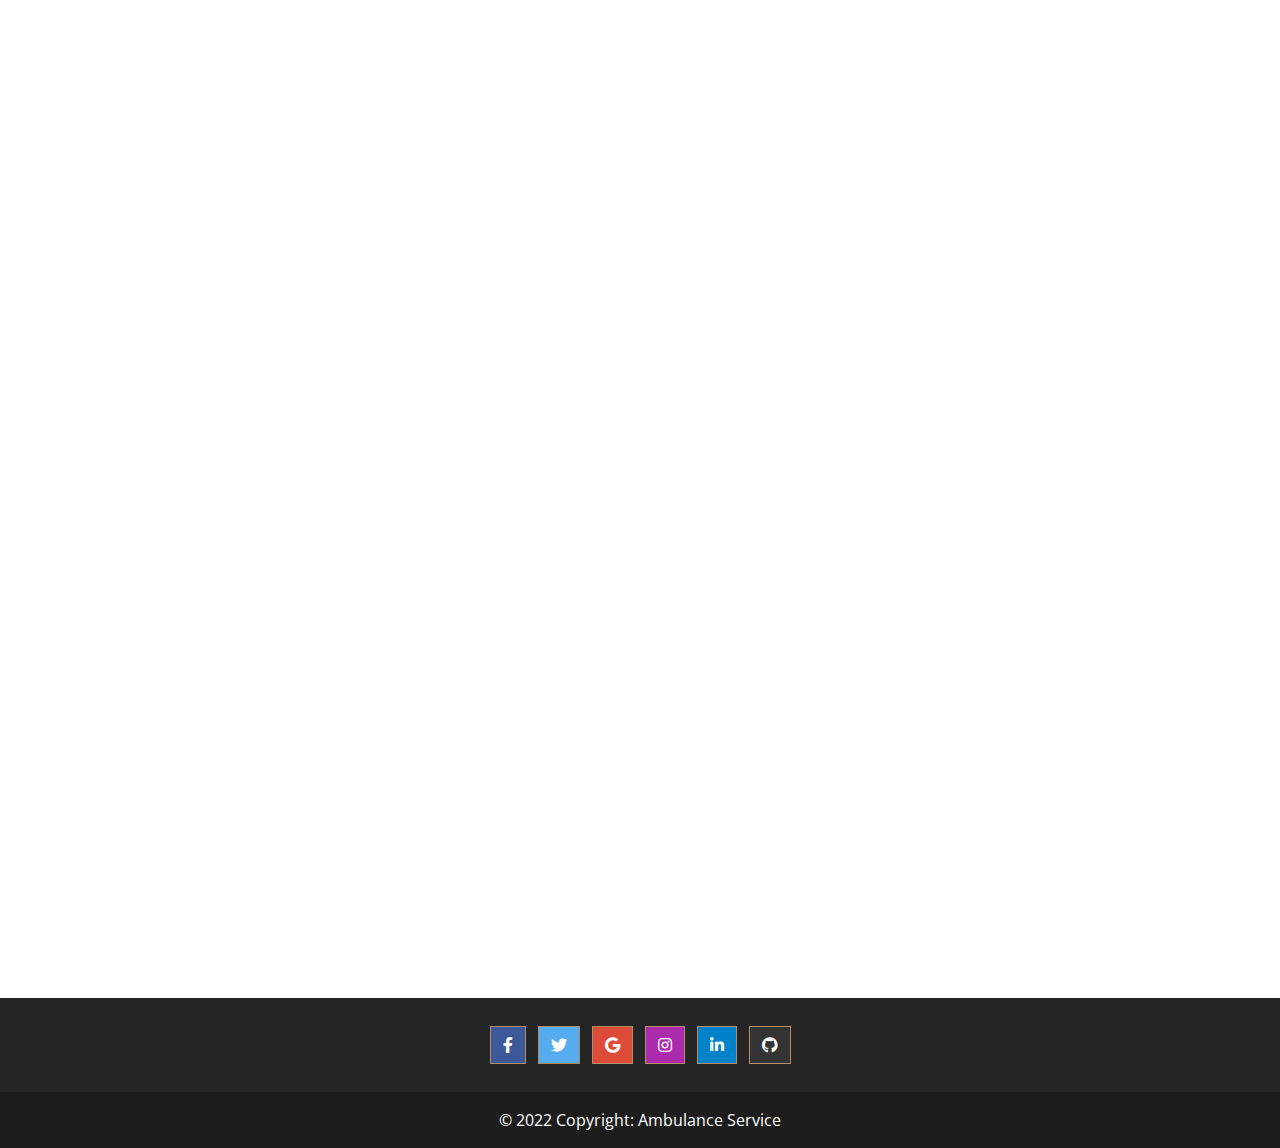
==== commit a9ecb732: "updated what we do texts and bullet points" ====
--- a/index.html
+++ b/index.html
@@ -308,23 +308,23 @@
     <div class="container-xxl project py-5">
         <div class="container">
             <div class="text-center mx-auto mb-5 wow fadeInUp" data-wow-delay="0.1s" style="max-width: 600px;">
-                <h4 class="section-title">Our Projects</h4>
-                <h1 class="display-5 mb-4">Visit Our Latest Projects And Our Innovative Works</h1>
+                <h4 class="section-title">Other Work We Do</h4>
+                <h1 class="display-5 mb-4">Visit Our Latest Projects And Courses We Offer!</h1>
             </div>
             <div class="row g-4 wow fadeInUp" data-wow-delay="0.3s">
                 <div class="col-lg-4">
                     <div class="nav nav-pills d-flex justify-content-between w-100 h-100 me-4">
                         <button class="nav-link w-100 d-flex align-items-center text-start p-4 mb-4 active" data-bs-toggle="pill" data-bs-target="#tab-pane-1" type="button">
-                            <h3 class="m-0">01. Modern Complex</h3>
+                            <h3 class="m-0">QQI Level 6 Health And Safety Courses</h3>
                         </button>
                         <button class="nav-link w-100 d-flex align-items-center text-start p-4 mb-4" data-bs-toggle="pill" data-bs-target="#tab-pane-2" type="button">
-                            <h3 class="m-0">02. Royal Hotel</h3>
+                            <h3 class="m-0">NAEMT Emergency Medical Technician Course with Placements</h3>
                         </button>
                         <button class="nav-link w-100 d-flex align-items-center text-start p-4 mb-4" data-bs-toggle="pill" data-bs-target="#tab-pane-3" type="button">
-                            <h3 class="m-0">03. Mexwel Buiding</h3>
+                            <h3 class="m-0">Cardiac First Responder Advanced CFR-A course</h3>
                         </button>
                         <button class="nav-link w-100 d-flex align-items-center text-start p-4 mb-0" data-bs-toggle="pill" data-bs-target="#tab-pane-4" type="button">
-                            <h3 class="m-0">04. Shopping Complex</h3>
+                            <h3 class="m-0">Emergency Medication For Your School Or Organisation</h3>
                         </button>
                     </div>
                 </div>
@@ -339,11 +339,11 @@
                                     </div>
                                 </div>
                                 <div class="col-md-6">
-                                    <h1 class="mb-3">25 Years Of Experience In Architecture Industry</h1>
+                                    <h1 class="mb-3">20 Years Of Experience In The Healthcare Industry</h1>
                                     <p class="mb-4">Tempor erat elitr rebum at clita. Diam dolor diam ipsum sit. Aliqu diam amet diam et eos. Clita erat ipsum et lorem et sit, sed stet lorem sit clita duo justo magna dolore erat amet</p>
-                                    <p><i class="fa fa-check text-primary me-3"></i>Design Approach</p>
+                                    <p><i class="fa fa-check text-primary me-3"></i>Team Approach</p>
                                     <p><i class="fa fa-check text-primary me-3"></i>Innovative Solutions</p>
-                                    <p><i class="fa fa-check text-primary me-3"></i>Project Management</p>
+                                    <p><i class="fa fa-check text-primary me-3"></i>Nationally acredited Qualifications</p>
                                     <a href="" class="btn btn-primary py-3 px-5 mt-3">Read More</a>
                                 </div>
                             </div>
@@ -357,7 +357,7 @@
                                     </div>
                                 </div>
                                 <div class="col-md-6">
-                                    <h1 class="mb-3">25 Years Of Experience In Architecture Industry</h1>
+                                    <h1 class="mb-3">20 Years Of Experience In The Healthcare Industry</h1>
                                     <p class="mb-4">Tempor erat elitr rebum at clita. Diam dolor diam ipsum sit. Aliqu diam amet diam et eos. Clita erat ipsum et lorem et sit, sed stet lorem sit clita duo justo magna dolore erat amet</p>
                                     <p><i class="fa fa-check text-primary me-3"></i>Design Approach</p>
                                     <p><i class="fa fa-check text-primary me-3"></i>Innovative Solutions</p>
@@ -375,7 +375,7 @@
                                     </div>
                                 </div>
                                 <div class="col-md-6">
-                                    <h1 class="mb-3">25 Years Of Experience In Architecture Industry</h1>
+                                    <h1 class="mb-3">20 Years Of Experience In The Healthcare Industry</h1>
                                     <p class="mb-4">Tempor erat elitr rebum at clita. Diam dolor diam ipsum sit. Aliqu diam amet diam et eos. Clita erat ipsum et lorem et sit, sed stet lorem sit clita duo justo magna dolore erat amet</p>
                                     <p><i class="fa fa-check text-primary me-3"></i>Design Approach</p>
                                     <p><i class="fa fa-check text-primary me-3"></i>Innovative Solutions</p>
@@ -393,7 +393,7 @@
                                     </div>
                                 </div>
                                 <div class="col-md-6">
-                                    <h1 class="mb-3">25 Years Of Experience In Architecture Industry</h1>
+                                    <h1 class="mb-3">20 Years Of Experience In The Healthcare Industry</h1>
                                     <p class="mb-4">Tempor erat elitr rebum at clita. Diam dolor diam ipsum sit. Aliqu diam amet diam et eos. Clita erat ipsum et lorem et sit, sed stet lorem sit clita duo justo magna dolore erat amet</p>
                                     <p><i class="fa fa-check text-primary me-3"></i>Design Approach</p>
                                     <p><i class="fa fa-check text-primary me-3"></i>Innovative Solutions</p>
@@ -445,7 +445,7 @@
                             </div>
                         </div>
                         <div class="bg-light text-center p-4">
-                            <h3 class="mt-2">Company Training & Development</h3>
+                            <h3 class="mt-2">Training & Development</h3>
                             <span class="text-primary">Joe Bloggs</span>
                         </div>
                     </div>
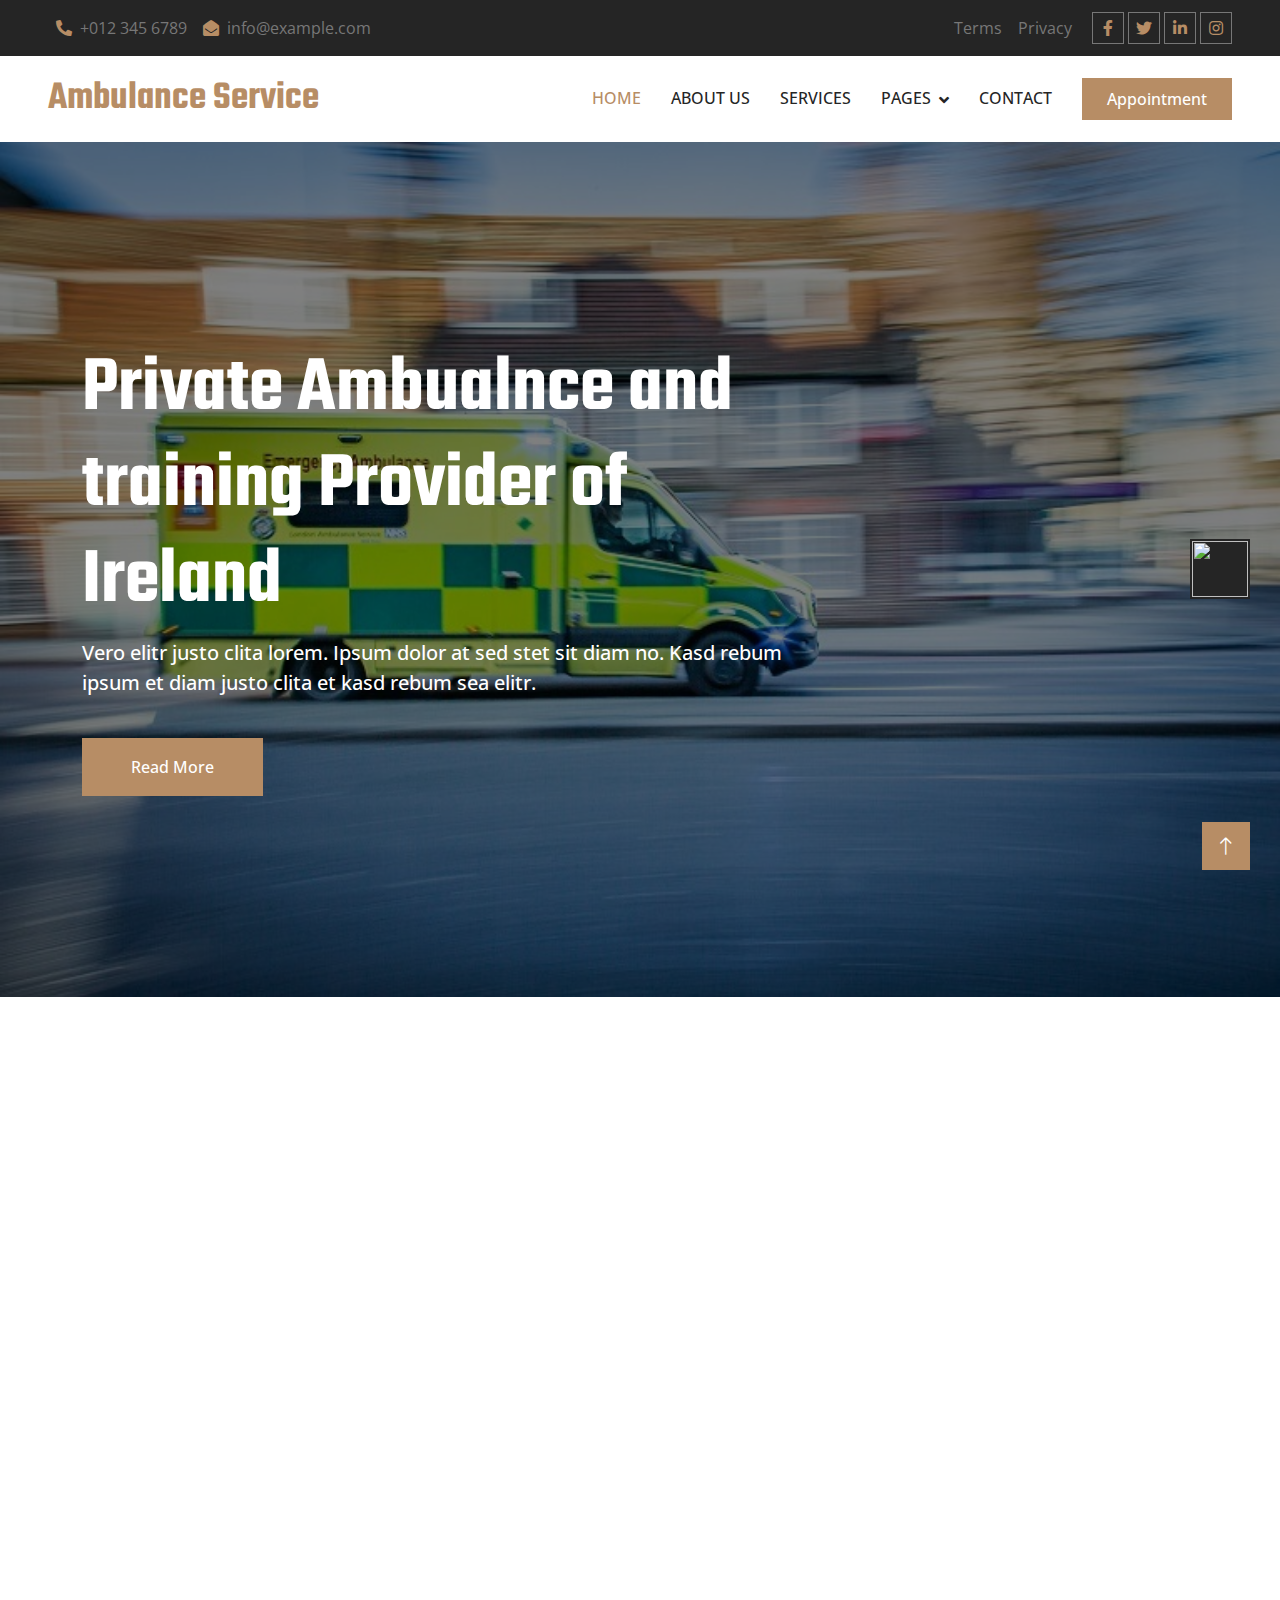
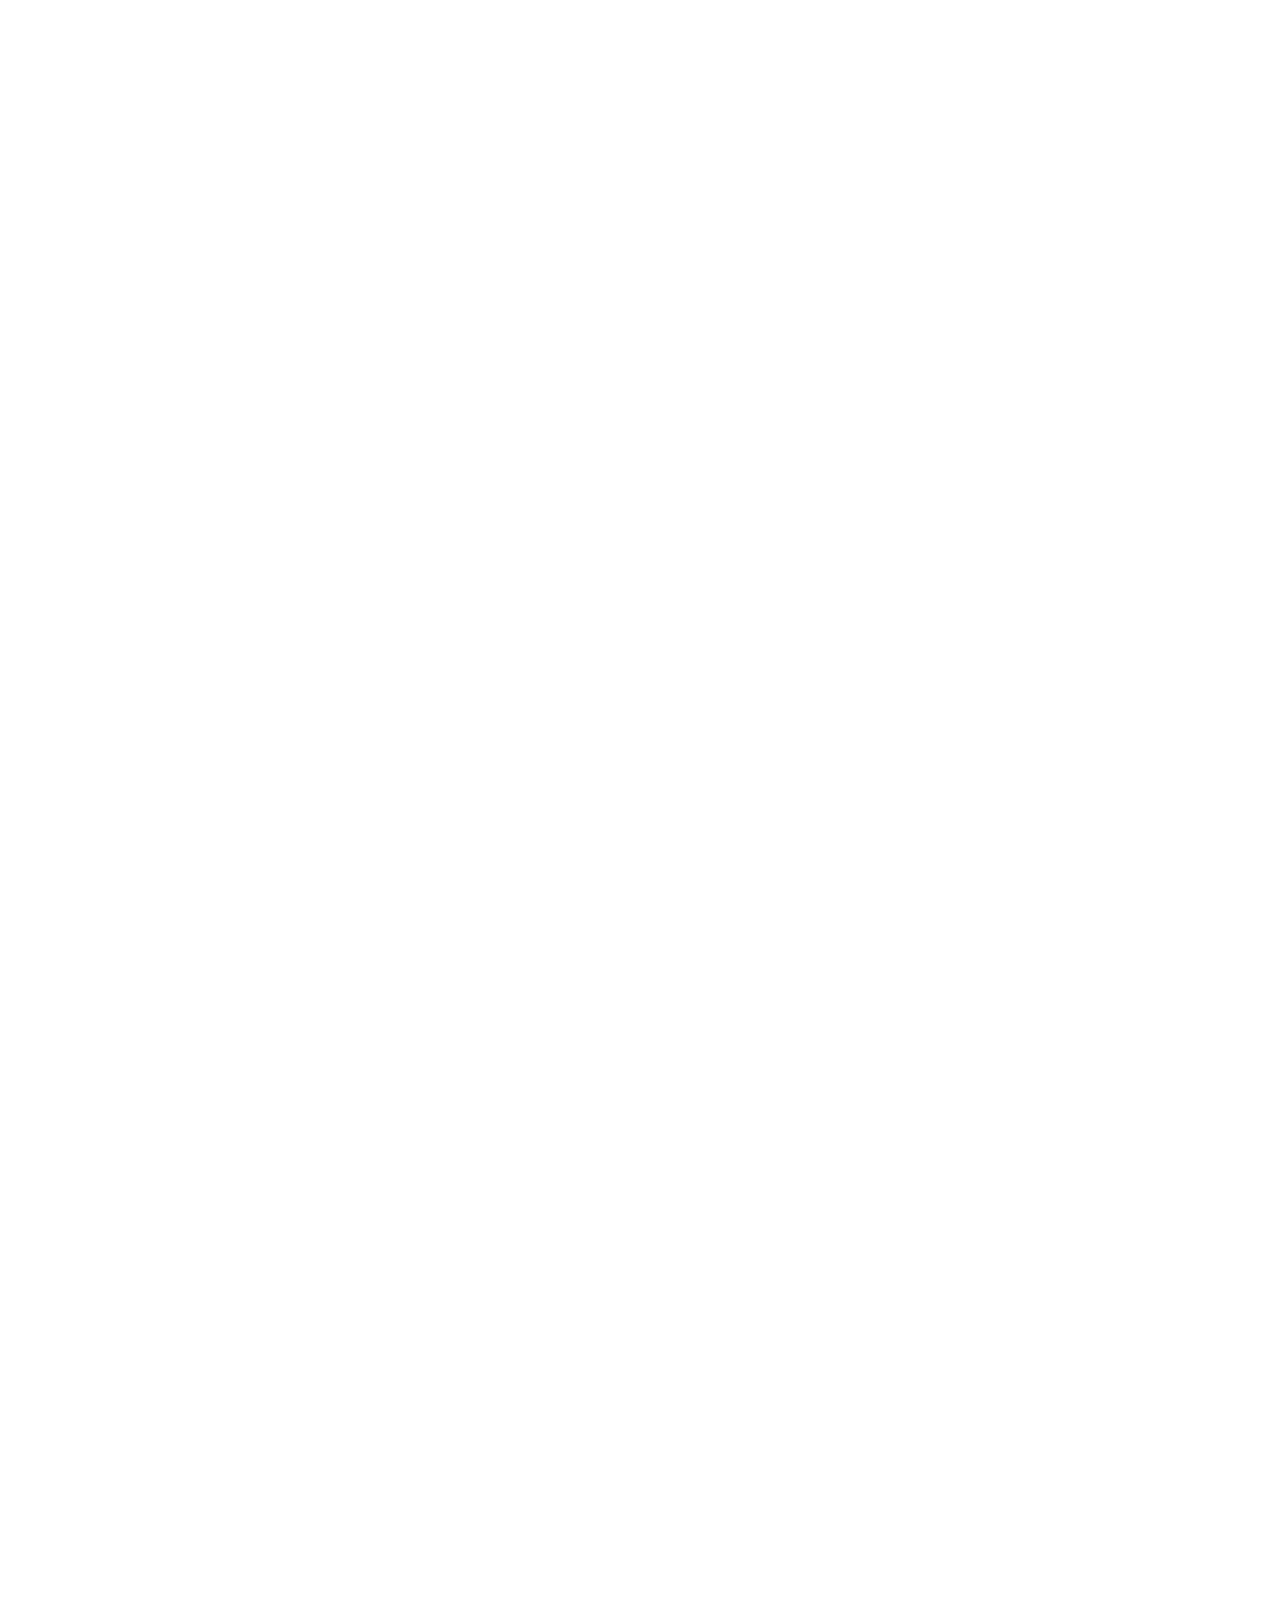
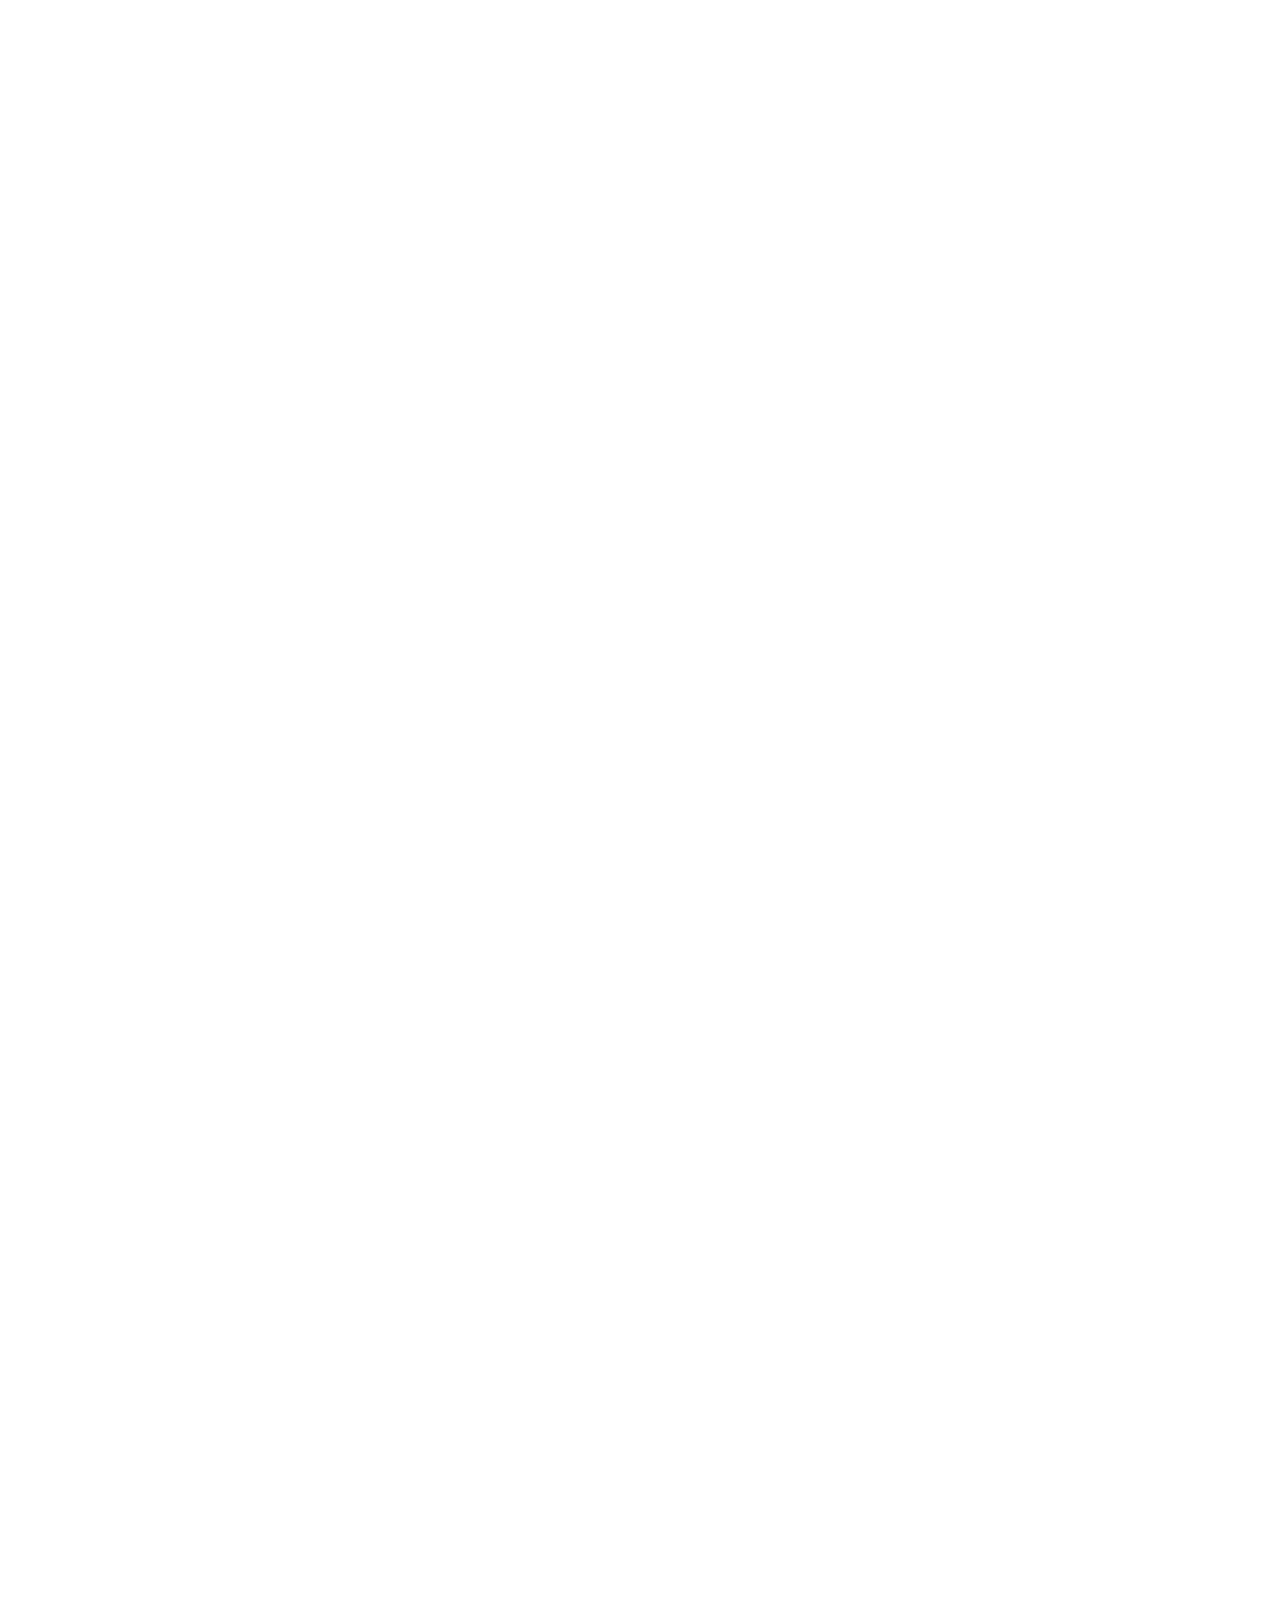
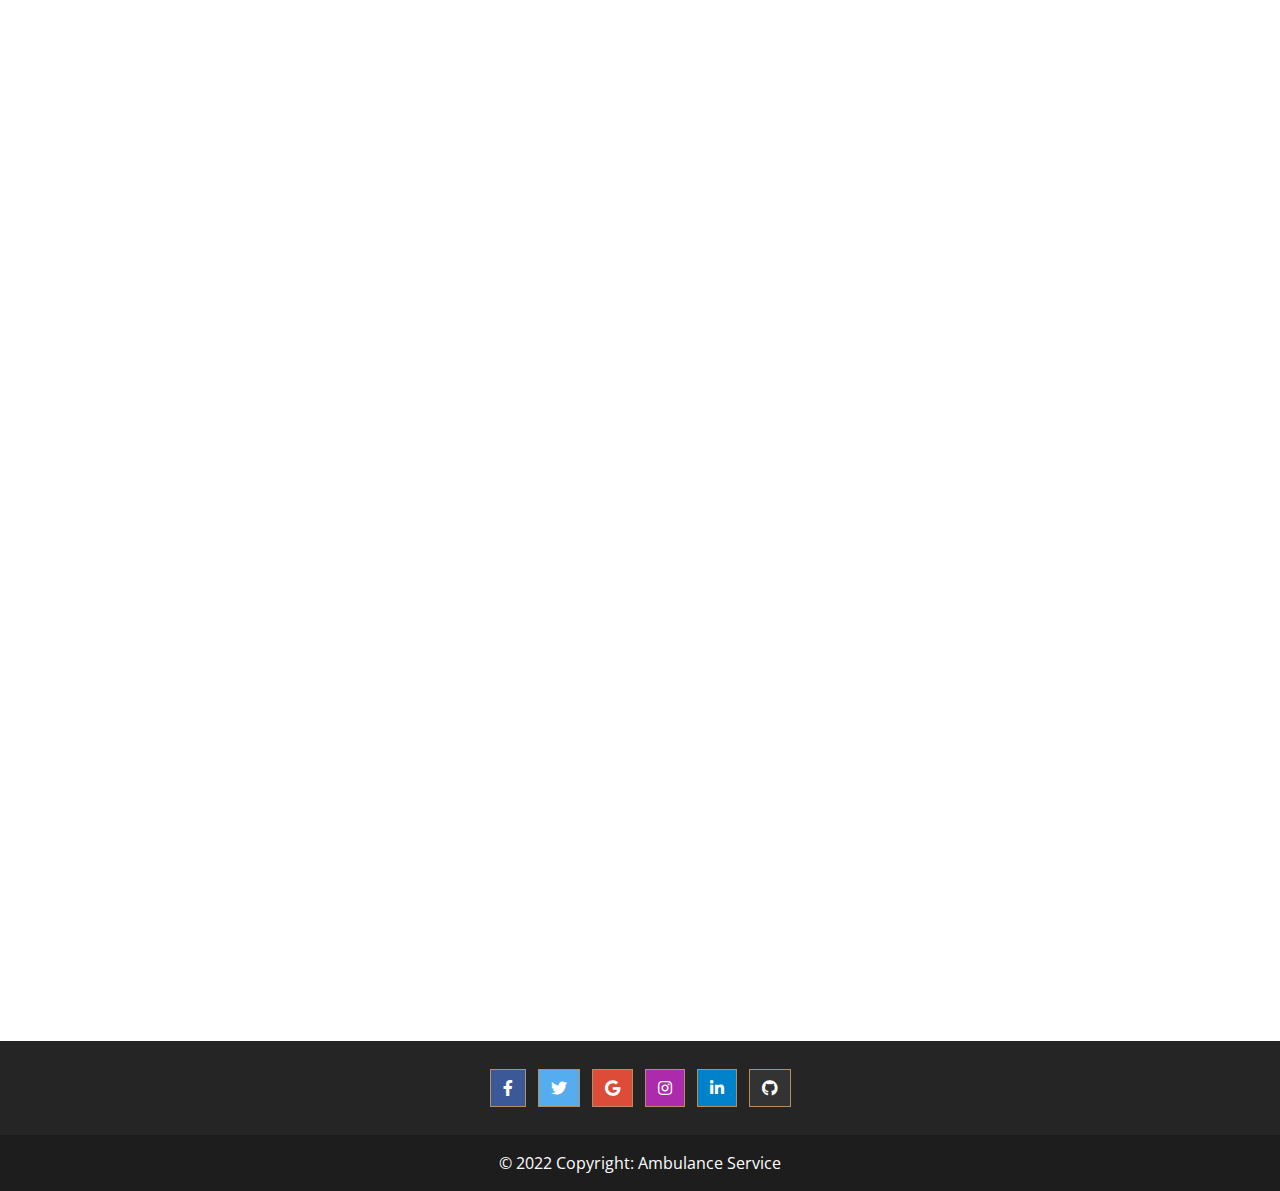
==== commit f59fd742: "added images to facts section" ====
--- a/index.html
+++ b/index.html
@@ -143,7 +143,7 @@
                 <div class="col-lg-4 col-md-6 wow fadeInUp" data-wow-delay="0.1s">
                     <div class="fact-item text-center bg-light h-100 p-5 pt-0">
                         <div class="fact-icon">
-                            <img src="img/icons/icon-2.png" alt="Icon">
+                            <img src="img/QQI.jpg" alt="Icon">
                         </div>
                         <h3 class="mb-3"></h3>
                         <p class="mb-0">Erat ipsum justo amet duo et elitr dolor, est duo duo eos lorem sed diam stet diam sed stet.</p>
@@ -152,7 +152,7 @@
                 <div class="col-lg-4 col-md-6 wow fadeInUp" data-wow-delay="0.3s">
                     <div class="fact-item text-center bg-light h-100 p-5 pt-0">
                         <div class="fact-icon">
-                            <img src="img/icons/icon-3.png" alt="Icon">
+                            <img src="img/phecc-logo.jpg" alt="Icon">
                         </div>
                         <h3 class="mb-3">Innovative Solutions</h3>
                         <p class="mb-0">Erat ipsum justo amet duo et elitr dolor, est duo duo eos lorem sed diam stet diam sed stet.</p>
@@ -161,7 +161,7 @@
                 <div class="col-lg-4 col-md-6 wow fadeInUp" data-wow-delay="0.5s">
                     <div class="fact-item text-center bg-light h-100 p-5 pt-0">
                         <div class="fact-icon">
-                            <img src="img/icons/icon-4.png" alt="Icon">
+                            <img src="img/Futurequals.jpg" alt="Icon">
                         </div>
                         <h3 class="mb-3">Project Management</h3>
                         <p class="mb-0">Erat ipsum justo amet duo et elitr dolor, est duo duo eos lorem sed diam stet diam sed stet.</p>
@@ -359,9 +359,9 @@
                                 <div class="col-md-6">
                                     <h1 class="mb-3">20 Years Of Experience In The Healthcare Industry</h1>
                                     <p class="mb-4">Tempor erat elitr rebum at clita. Diam dolor diam ipsum sit. Aliqu diam amet diam et eos. Clita erat ipsum et lorem et sit, sed stet lorem sit clita duo justo magna dolore erat amet</p>
-                                    <p><i class="fa fa-check text-primary me-3"></i>Design Approach</p>
+                                    <p><i class="fa fa-check text-primary me-3"></i>Team Approach</p>
                                     <p><i class="fa fa-check text-primary me-3"></i>Innovative Solutions</p>
-                                    <p><i class="fa fa-check text-primary me-3"></i>Project Management</p>
+                                    <p><i class="fa fa-check text-primary me-3"></i>Nationally acredited Qualifications</p>
                                     <a href="" class="btn btn-primary py-3 px-5 mt-3">Read More</a>
                                 </div>
                             </div>
@@ -377,9 +377,9 @@
                                 <div class="col-md-6">
                                     <h1 class="mb-3">20 Years Of Experience In The Healthcare Industry</h1>
                                     <p class="mb-4">Tempor erat elitr rebum at clita. Diam dolor diam ipsum sit. Aliqu diam amet diam et eos. Clita erat ipsum et lorem et sit, sed stet lorem sit clita duo justo magna dolore erat amet</p>
-                                    <p><i class="fa fa-check text-primary me-3"></i>Design Approach</p>
+                                    <p><i class="fa fa-check text-primary me-3"></i>Team Approach</p>
                                     <p><i class="fa fa-check text-primary me-3"></i>Innovative Solutions</p>
-                                    <p><i class="fa fa-check text-primary me-3"></i>Project Management</p>
+                                    <p><i class="fa fa-check text-primary me-3"></i>Nationally acredited Qualifications</p>
                                     <a href="" class="btn btn-primary py-3 px-5 mt-3">Read More</a>
                                 </div>
                             </div>
@@ -395,9 +395,9 @@
                                 <div class="col-md-6">
                                     <h1 class="mb-3">20 Years Of Experience In The Healthcare Industry</h1>
                                     <p class="mb-4">Tempor erat elitr rebum at clita. Diam dolor diam ipsum sit. Aliqu diam amet diam et eos. Clita erat ipsum et lorem et sit, sed stet lorem sit clita duo justo magna dolore erat amet</p>
-                                    <p><i class="fa fa-check text-primary me-3"></i>Design Approach</p>
+                                    <p><i class="fa fa-check text-primary me-3"></i>Team Approach</p>
                                     <p><i class="fa fa-check text-primary me-3"></i>Innovative Solutions</p>
-                                    <p><i class="fa fa-check text-primary me-3"></i>Project Management</p>
+                                    <p><i class="fa fa-check text-primary me-3"></i>Nationally acredited Qualifications</p>
                                     <a href="" class="btn btn-primary py-3 px-5 mt-3">Read More</a>
                                 </div>
                             </div>
@@ -415,7 +415,7 @@
         <div class="container">
             <div class="text-center mx-auto mb-5 wow fadeInUp" data-wow-delay="0.1s" style="max-width: 600px;">
                 <h4 class="section-title">Team Members</h4>
-                <h1 class="display-5 mb-4">We Are Creative Architecture Team For Your Dream Home</h1>
+                <h1 class="display-5 mb-4">We Are A Professional Pre-Hospital Healthcare Provider</h1>
             </div>
             <div class="row g-0 team-items">
                 <div class="col-lg-3 col-md-6 wow fadeInUp" data-wow-delay="0.1s">
--- a/css/style.css
+++ b/css/style.css
@@ -253,8 +253,8 @@
 
 /*** Facts ***/
 .fact-item .fact-icon {
-    width: 120px;
-    height: 120px;
+    width: 80px;
+    height: 80px;
     margin-top: -60px;
     margin-bottom: 1.5rem;
     display: inline-flex;
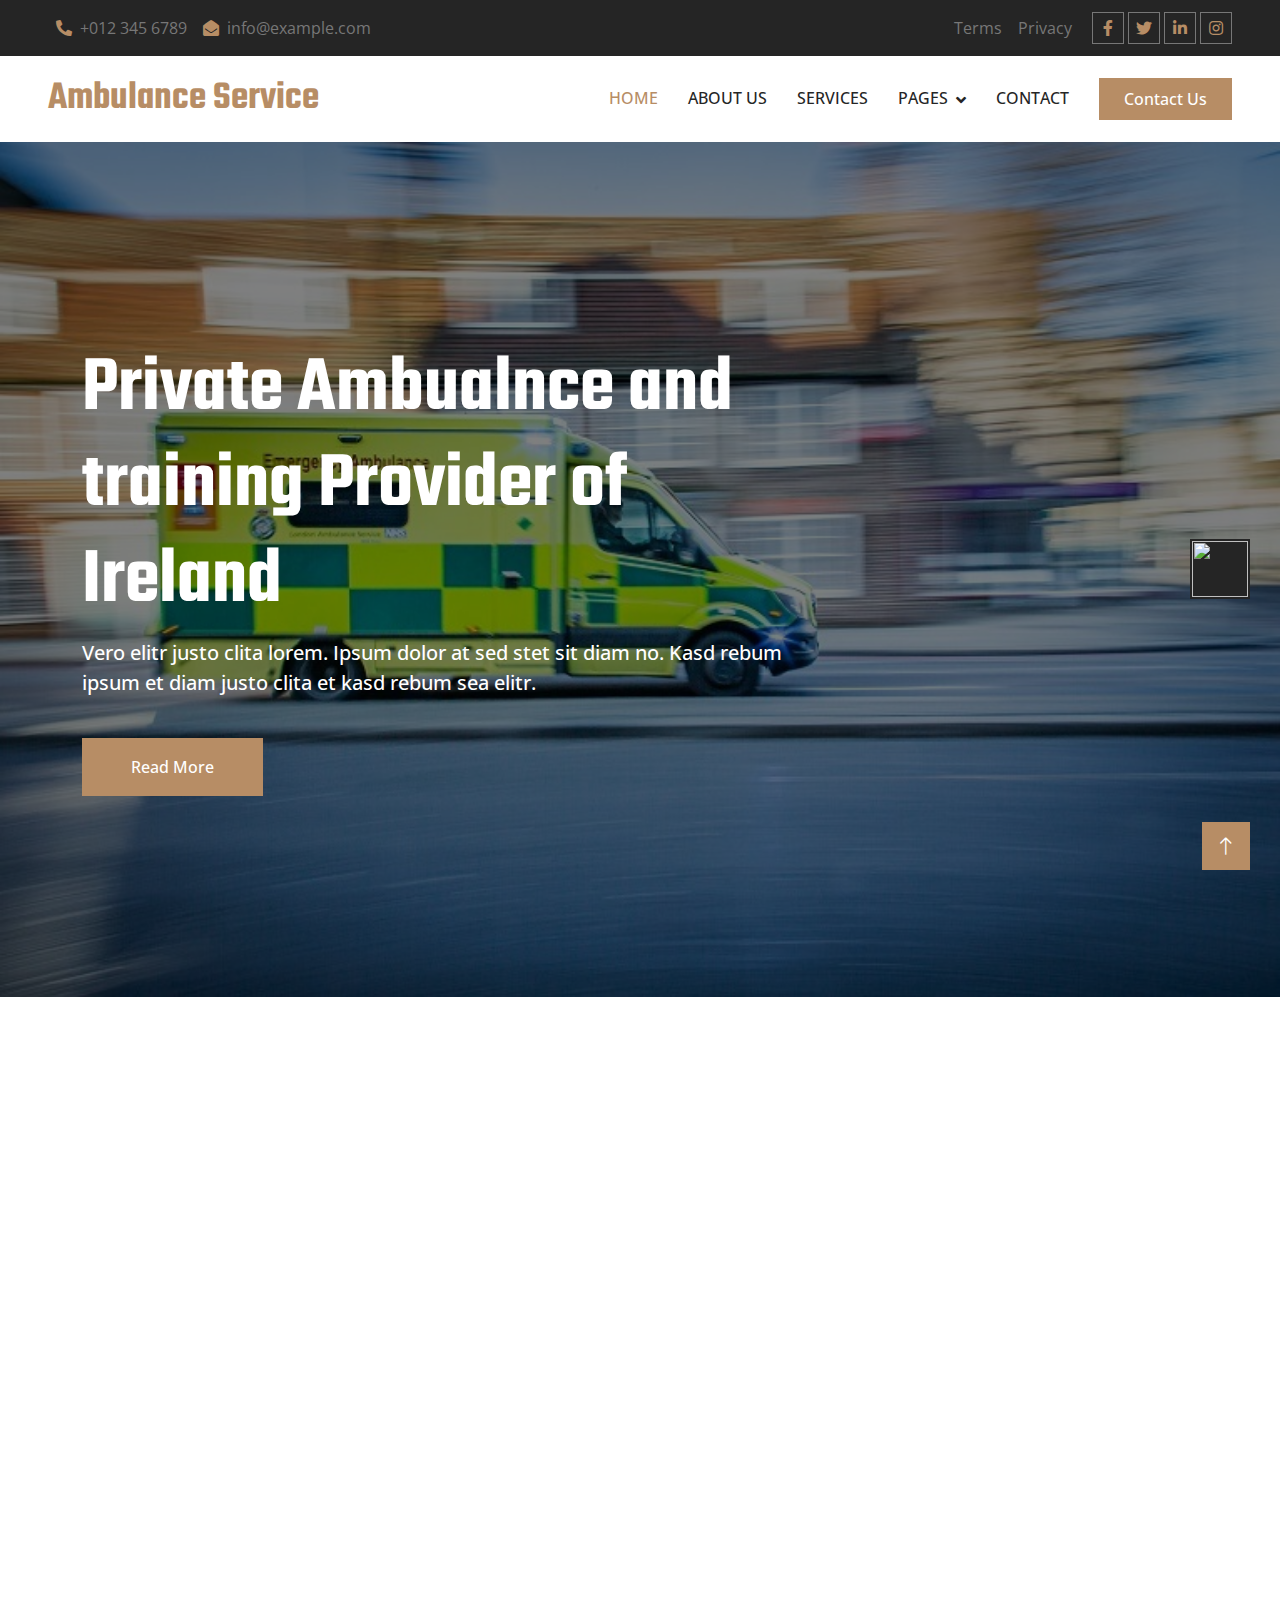
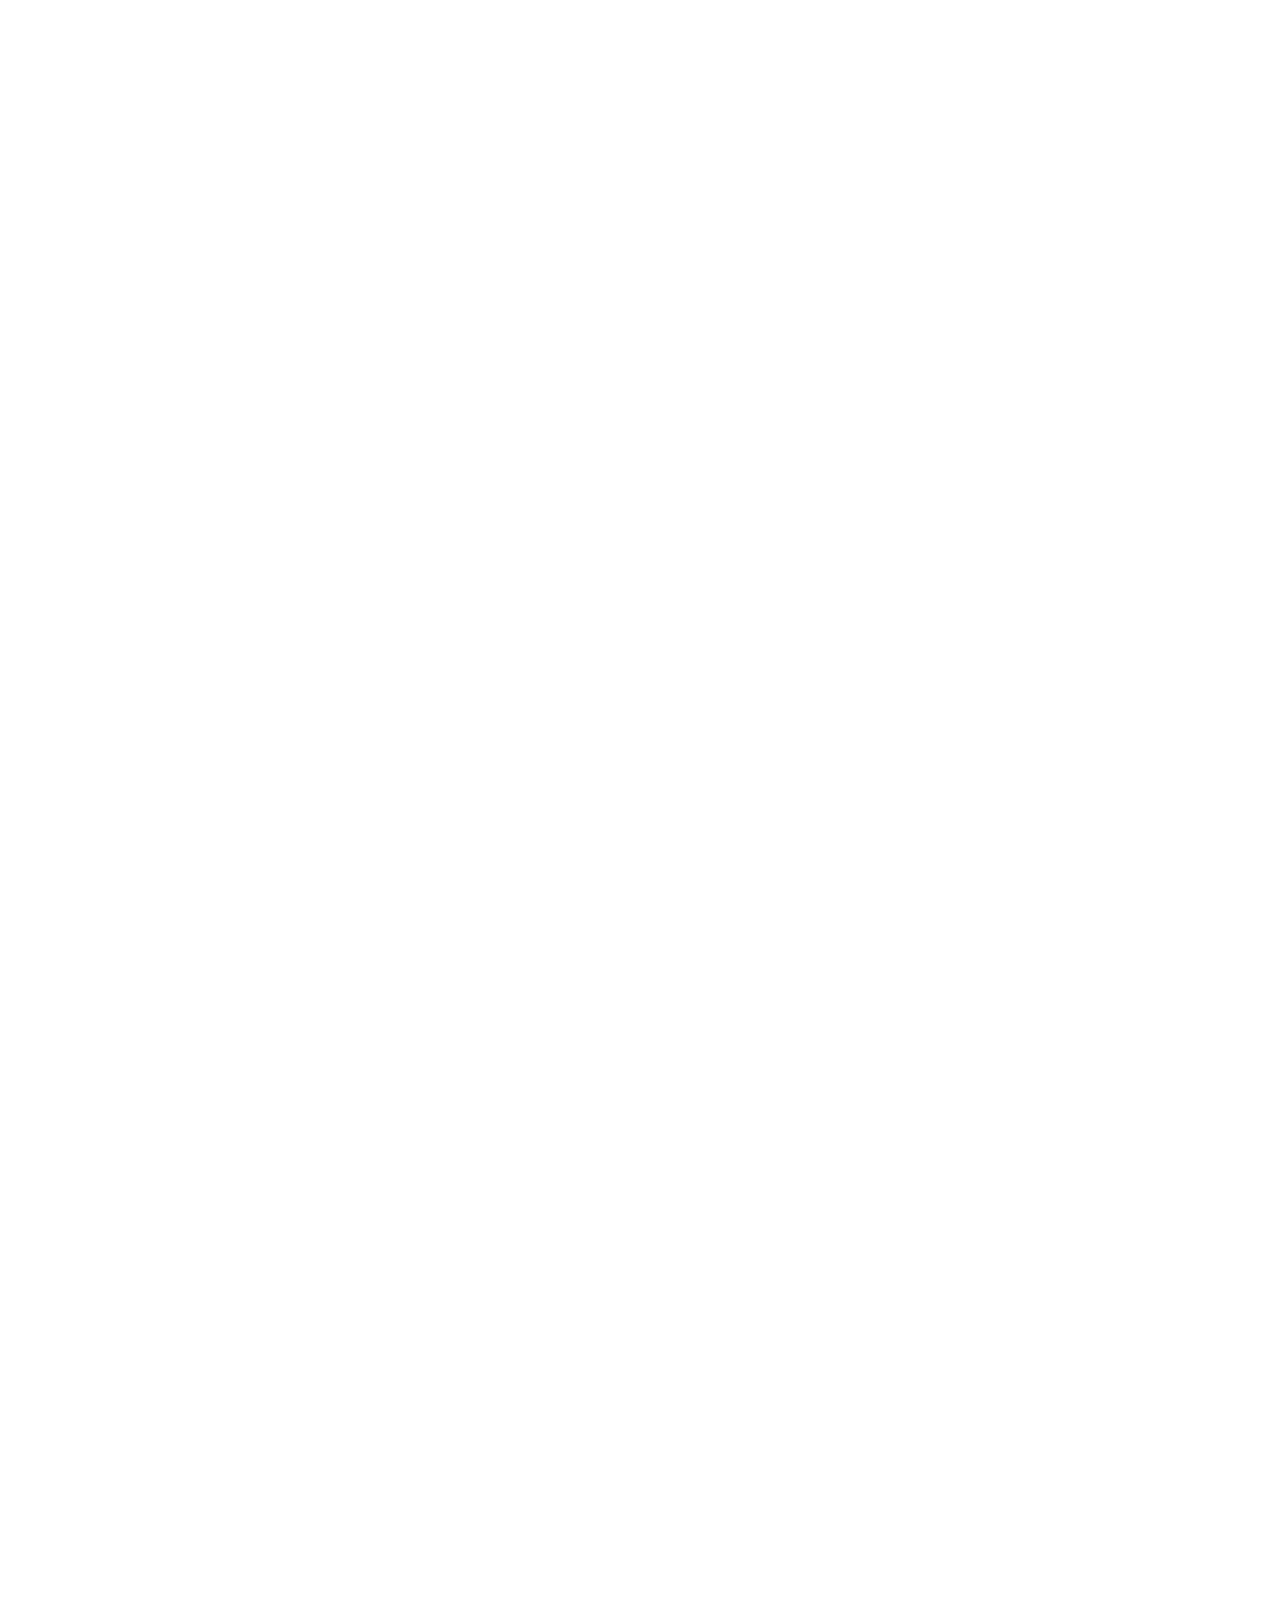
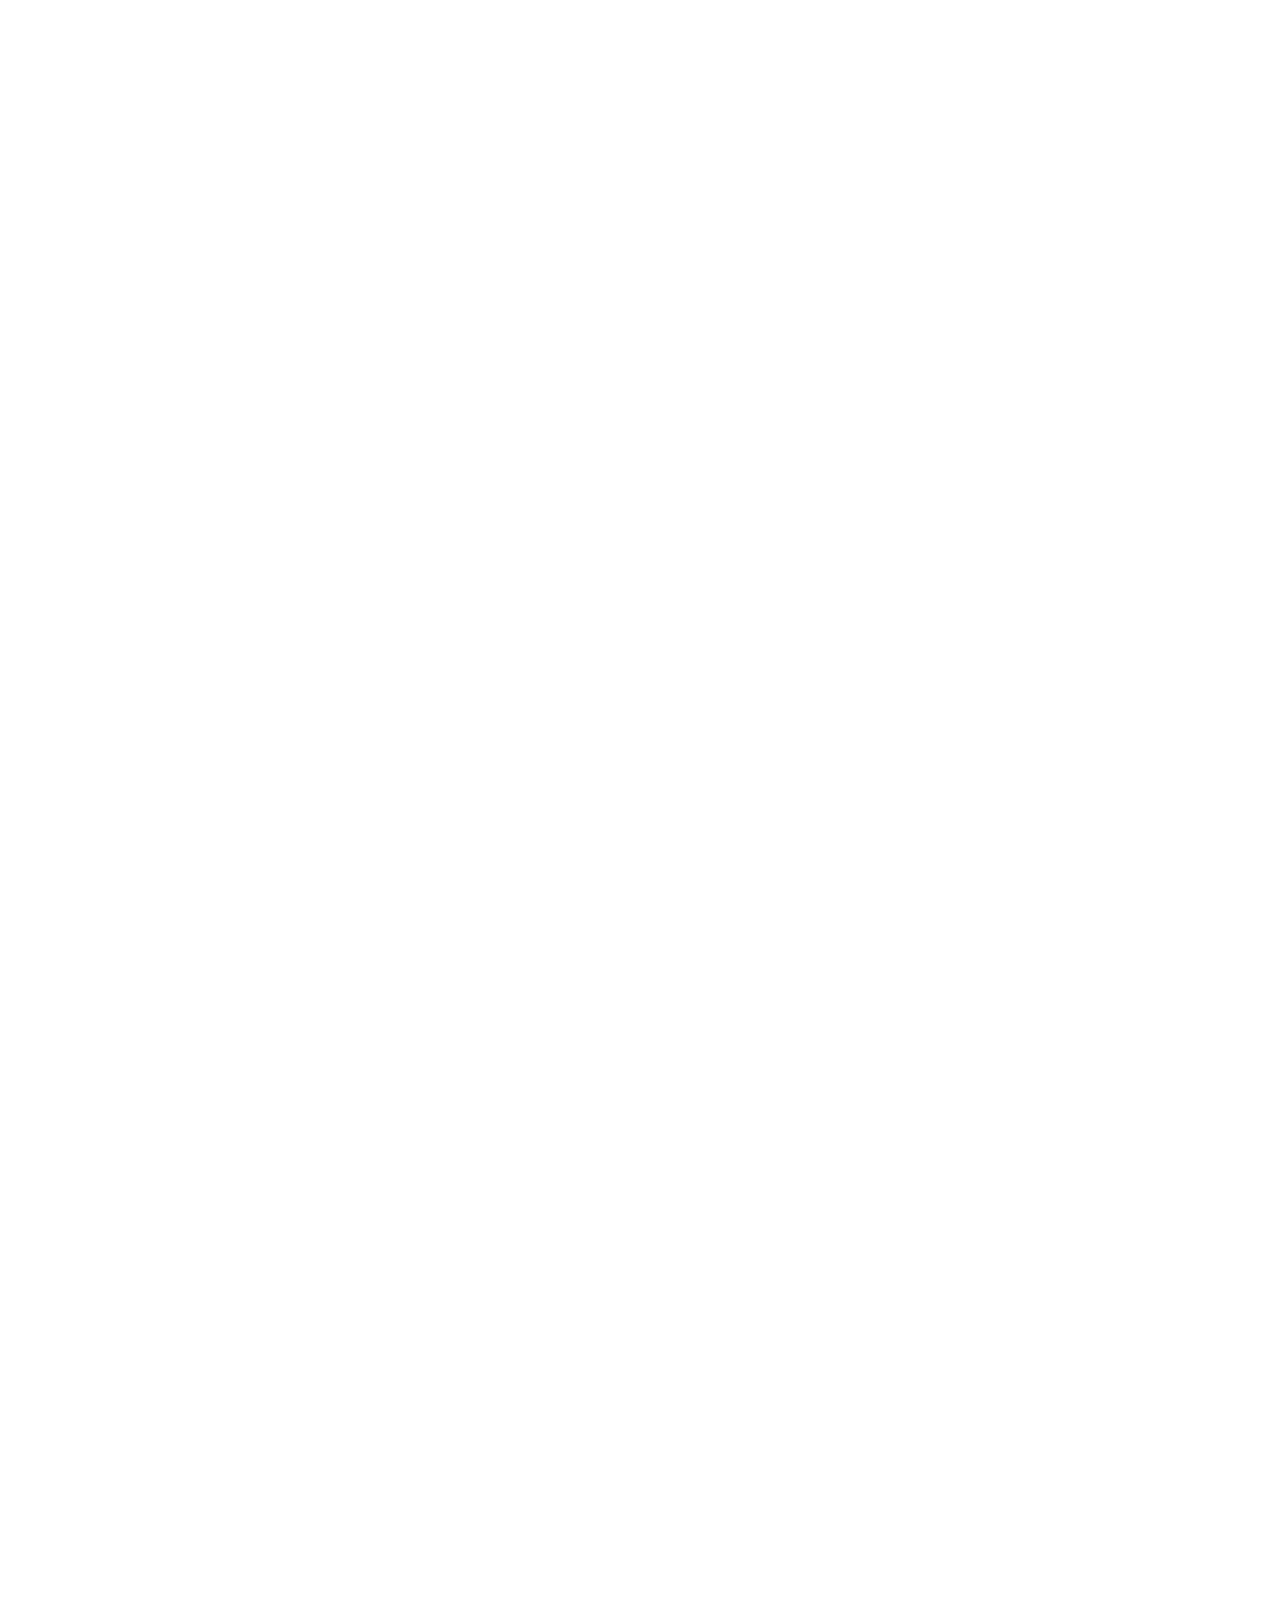
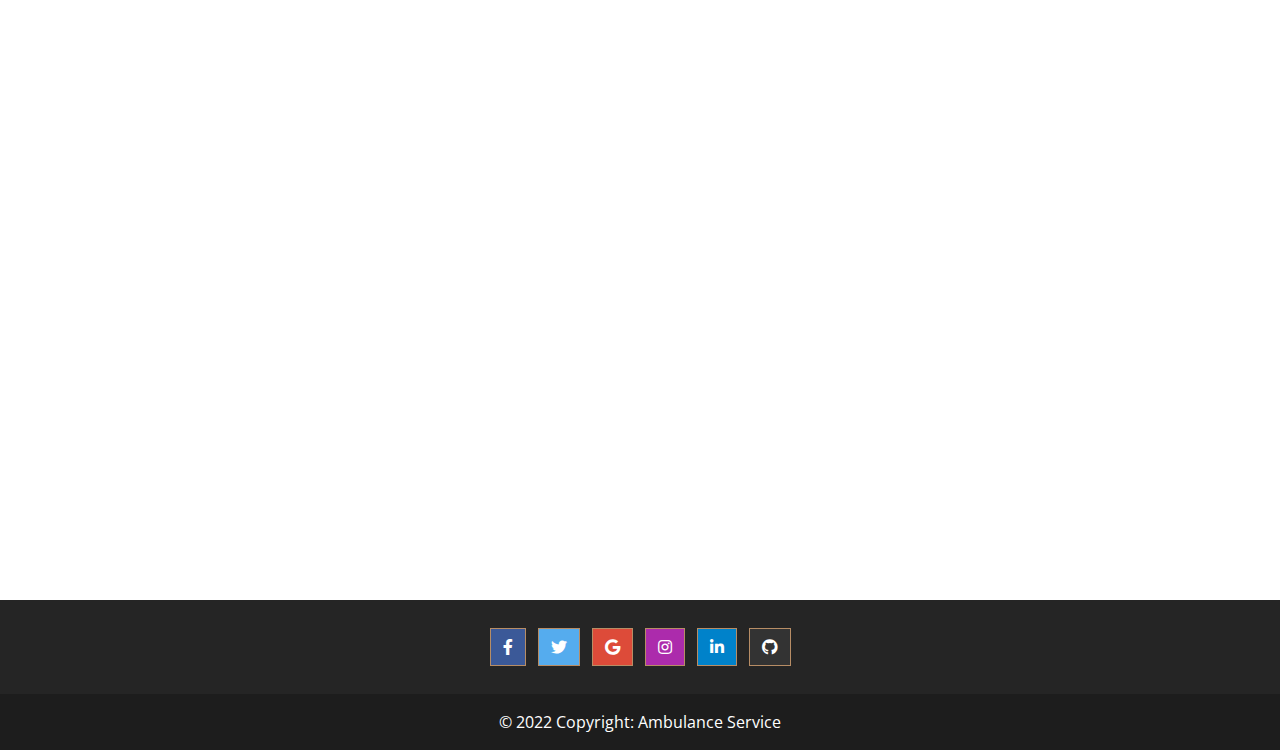
==== commit 817ef0de: "updated images to make cleaner look via css and html" ====
--- a/index.html
+++ b/index.html
@@ -94,7 +94,7 @@
                 </div>
                 <a href="contact.html" class="nav-item nav-link">Contact</a>
             </div>
-            <a href="" class="btn btn-primary py-2 px-4 d-none d-lg-block">Appointment</a>
+            <a href="" class="btn btn-primary py-2 px-4 d-none d-lg-block">Contact Us</a>
         </div>
     </nav>
     <!-- Navbar End -->
@@ -137,39 +137,7 @@
 
 
     <!-- Facts Start -->
-    <div class="container-xxl py-5">
-        <div class="container pt-5">
-            <div class="row g-4">
-                <div class="col-lg-4 col-md-6 wow fadeInUp" data-wow-delay="0.1s">
-                    <div class="fact-item text-center bg-light h-100 p-5 pt-0">
-                        <div class="fact-icon">
-                            <img src="img/QQI.jpg" alt="Icon">
-                        </div>
-                        <h3 class="mb-3"></h3>
-                        <p class="mb-0">Erat ipsum justo amet duo et elitr dolor, est duo duo eos lorem sed diam stet diam sed stet.</p>
-                    </div>
-                </div>
-                <div class="col-lg-4 col-md-6 wow fadeInUp" data-wow-delay="0.3s">
-                    <div class="fact-item text-center bg-light h-100 p-5 pt-0">
-                        <div class="fact-icon">
-                            <img src="img/phecc-logo.jpg" alt="Icon">
-                        </div>
-                        <h3 class="mb-3">Innovative Solutions</h3>
-                        <p class="mb-0">Erat ipsum justo amet duo et elitr dolor, est duo duo eos lorem sed diam stet diam sed stet.</p>
-                    </div>
-                </div>
-                <div class="col-lg-4 col-md-6 wow fadeInUp" data-wow-delay="0.5s">
-                    <div class="fact-item text-center bg-light h-100 p-5 pt-0">
-                        <div class="fact-icon">
-                            <img src="img/Futurequals.jpg" alt="Icon">
-                        </div>
-                        <h3 class="mb-3">Project Management</h3>
-                        <p class="mb-0">Erat ipsum justo amet duo et elitr dolor, est duo duo eos lorem sed diam stet diam sed stet.</p>
-                    </div>
-                </div>
-            </div>
-        </div>
-    </div>
+  
     <!-- Facts End -->
 
 
--- a/css/style.css
+++ b/css/style.css
@@ -263,7 +263,10 @@
     background: #FFFFFF;
     border-radius: 120px;
     transition: .5s;
-}
+    
+}
+
+
 
 .fact-item:hover .fact-icon {
     background: var(--dark);
@@ -283,7 +286,7 @@
 .about-img,
 .feature-img {
     position: relative;
-    height: 100%;
+    max-height: 100%;
     min-height: 400px;
 }
 
@@ -291,8 +294,8 @@
 .feature-img img {
     position: absolute;
     width: 60%;
-    height: 80%;
-    object-fit: cover;
+    height: 100%;
+    object-fit:scale-down;
 }
 
 .about-img img:last-child,
@@ -308,7 +311,7 @@
     height: 80%;
     top: 10%;
     left: 20%;
-    border: 5px solid var(--primary);
+    
     z-index: -1;
 }
 
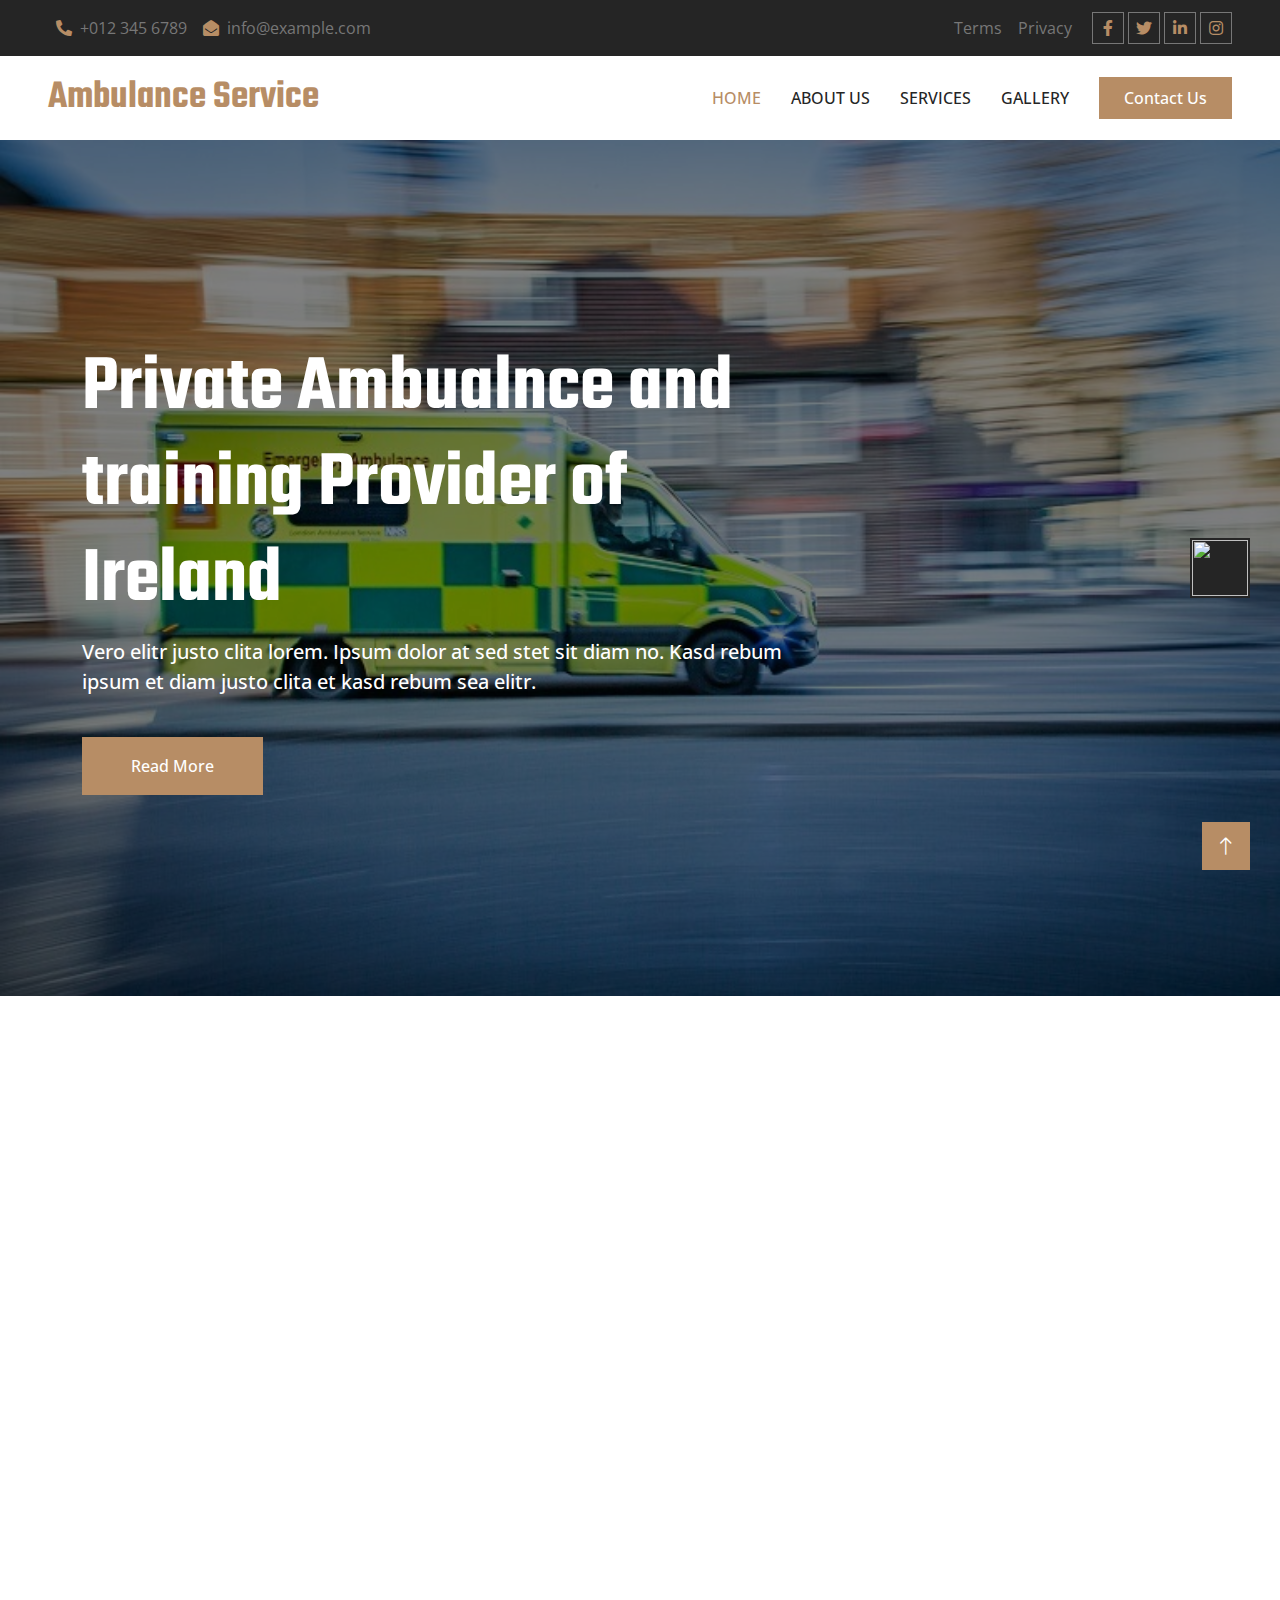
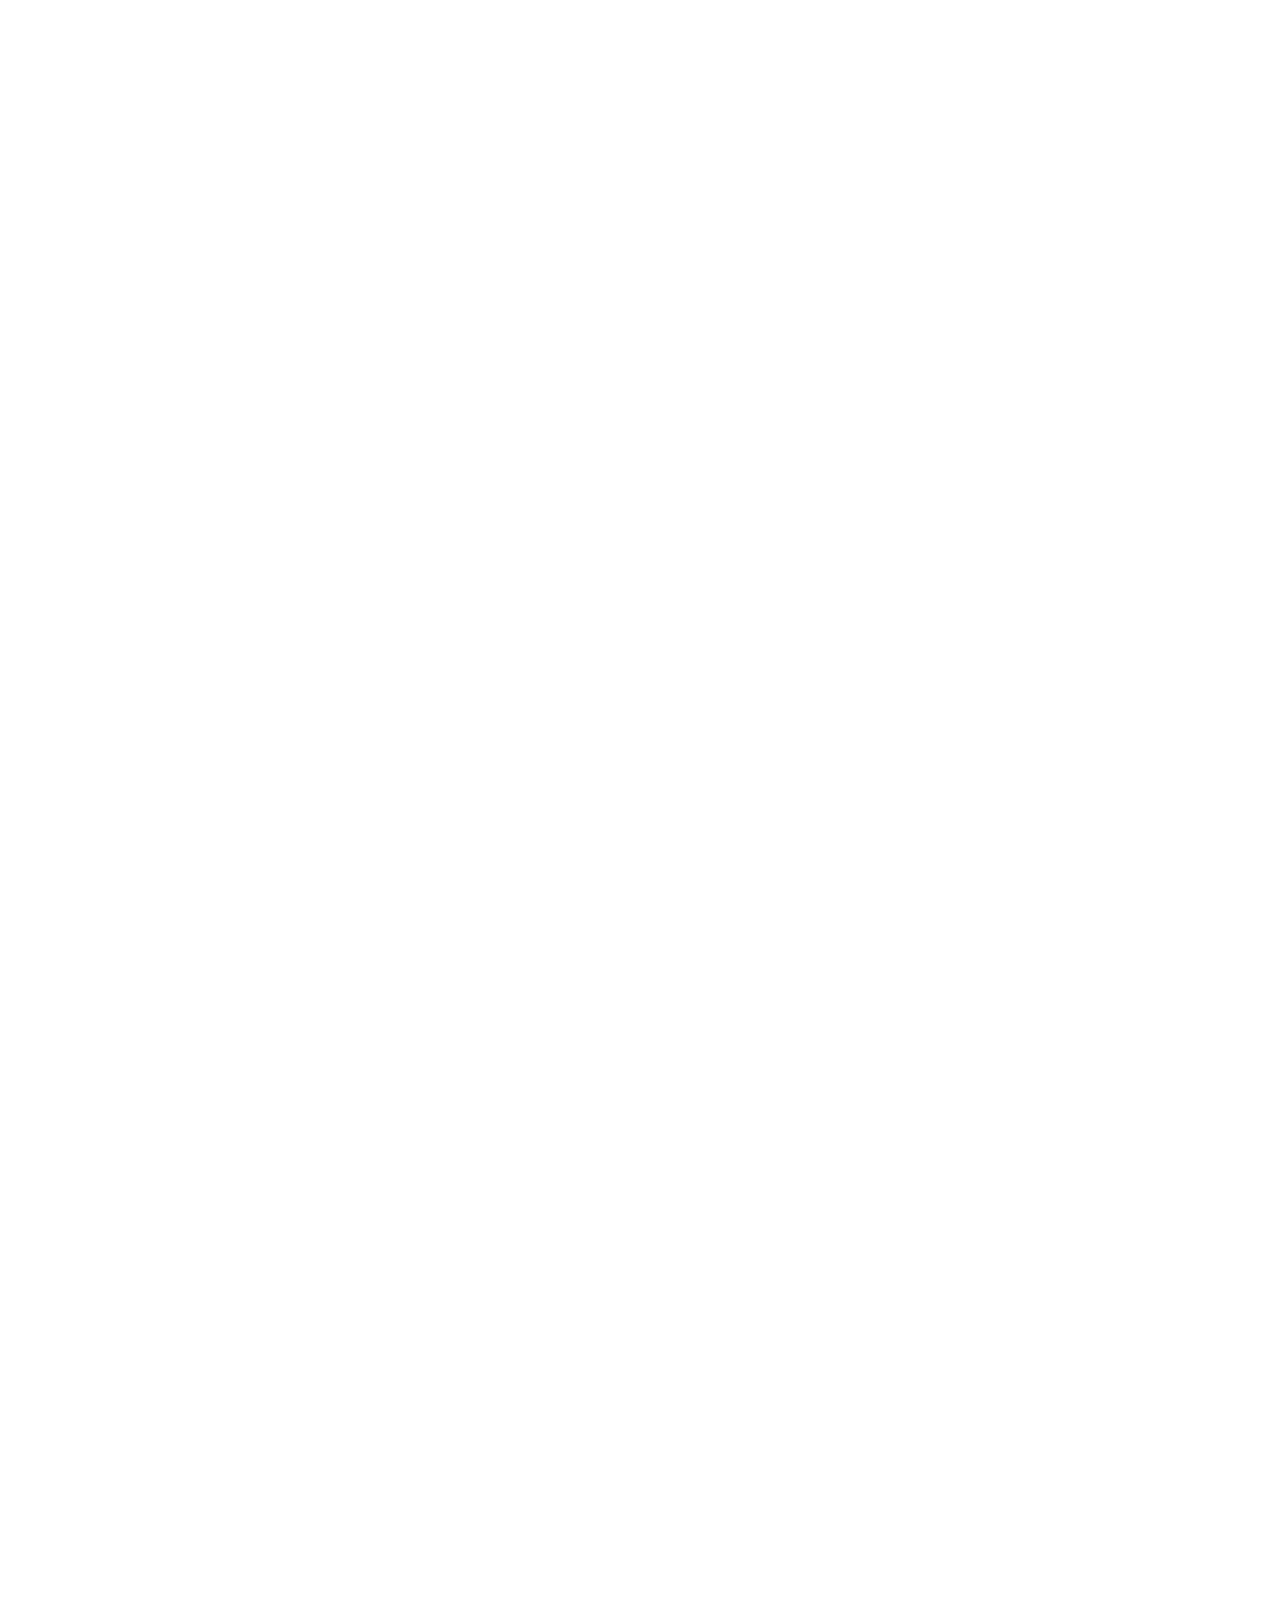
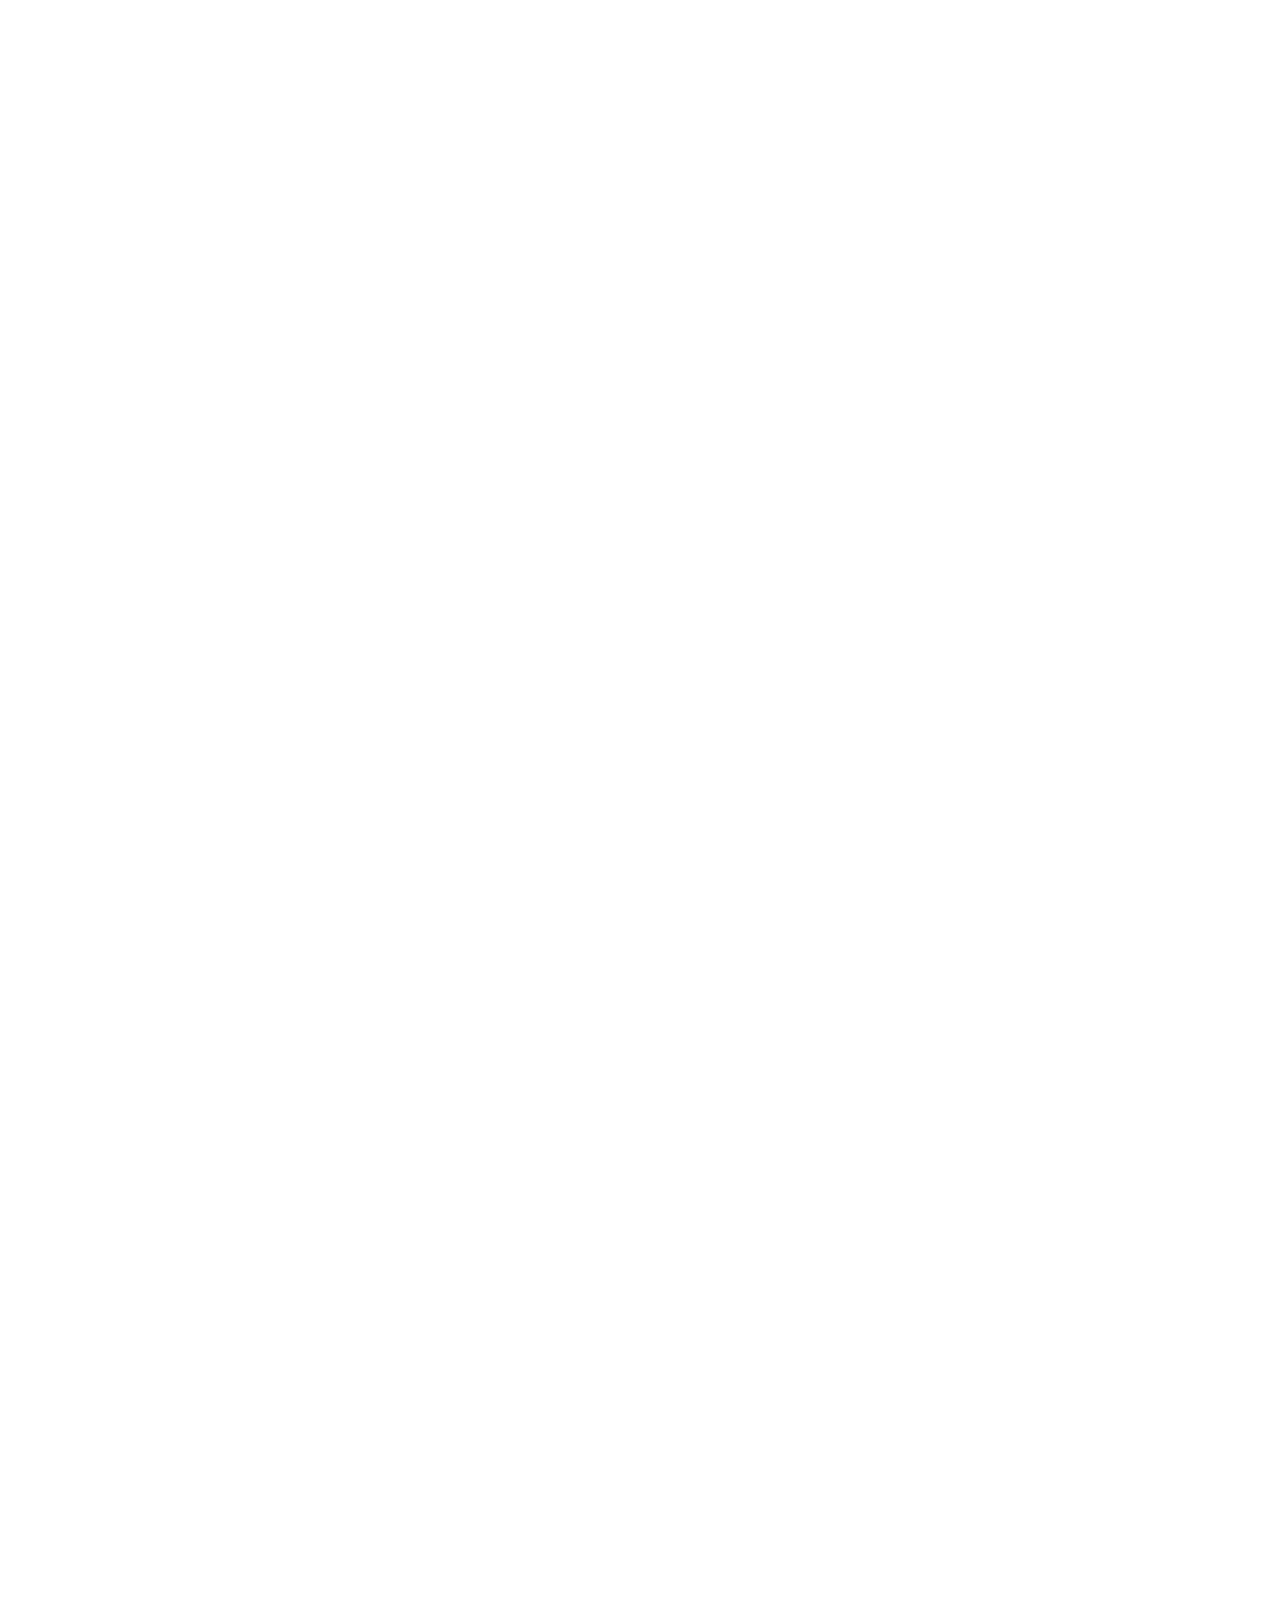
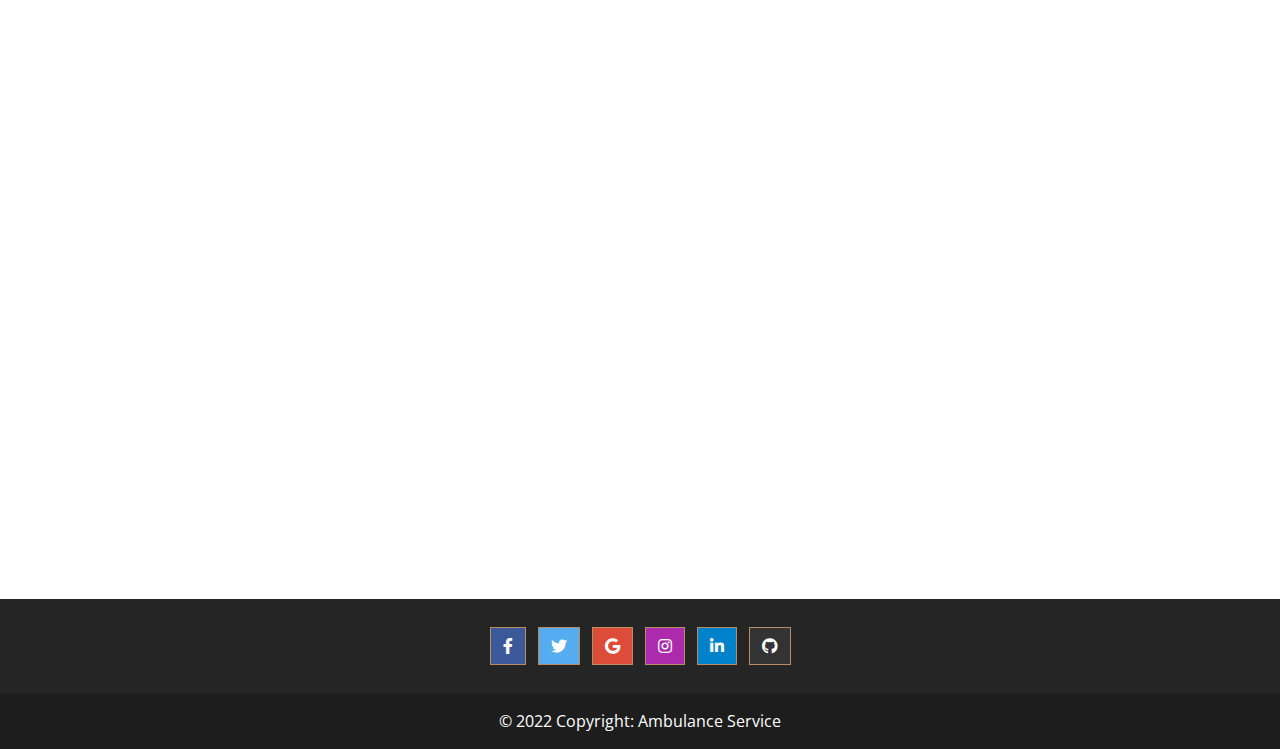
==== commit 2e823bf9: "reviewed all pages just need to add links, and add gallery page and edit google map API on base of c" ====
--- a/index.html
+++ b/index.html
@@ -82,7 +82,7 @@
                 <a href="about.html" class="nav-item nav-link">About Us</a>
                 <a href="service.html" class="nav-item nav-link">Services</a>
                 <div class="nav-item dropdown">
-                    <a href="#" class="nav-link dropdown-toggle" data-bs-toggle="dropdown">Pages</a>
+                  <!---  <a href="#" class="nav-link dropdown-toggle" data-bs-toggle="dropdown">Pages</a>-->
                     <div class="dropdown-menu border-0 m-0">
                         <a href="feature.html" class="dropdown-item">Our Features</a>
                         <a href="project.html" class="dropdown-item">Our Projects</a>
@@ -92,7 +92,7 @@
                         <a href="404.html" class="dropdown-item">404 Page</a>
                     </div>
                 </div>
-                <a href="contact.html" class="nav-item nav-link">Contact</a>
+                <a href="contact.html" class="nav-item nav-link">Gallery</a>
             </div>
             <a href="" class="btn btn-primary py-2 px-4 d-none d-lg-block">Contact Us</a>
         </div>
@@ -148,7 +148,7 @@
                 <div class="col-lg-6 wow fadeIn" data-wow-delay="0.1s">
                     <div class="about-img">
                         <img class="img-fluid"src="img/ambo.jpg" alt="">
-                        <img class="img-fluid" src="img/ambulance jacket.jpg" alt="">
+                        <img class="img-fluid" id="ambulancejacket" src="img/ambulance jacket.jpg" alt="">
                     </div>
                 </div>
                 <div class="col-lg-6 wow fadeIn" data-wow-delay="0.5s">
@@ -184,7 +184,7 @@
             <div class="row g-4">
                 <div class="col-lg-4 col-md-6 wow fadeInUp" data-wow-delay="0.1s">
                     <div class="service-item d-flex position-relative text-center h-100">
-                        <img class="bg-img" src="img/service-1.jpg" alt="">
+                        <img class="bg-img" src="img/bluelight.jpg" alt="">
                         <div class="service-text p-5">
                             <img class="mb-4" src="img/icons/icon-5.png" alt="Icon">
                             <h3 class="mb-3">Patient transport Service</h3>
@@ -195,7 +195,7 @@
                 </div>
                 <div class="col-lg-4 col-md-6 wow fadeInUp" data-wow-delay="0.3s">
                     <div class="service-item d-flex position-relative text-center h-100">
-                        <img class="bg-img" src="img/service-2.jpg" alt="">
+                        <img class="bg-img" src="img/NHS ambo.jpeg" alt="">
                         <div class="service-text p-5">
                             <img class="mb-4" src="img/icons/icon-6.png" alt="Icon">
                             <h3 class="mb-3">Event Work</h3>
@@ -206,7 +206,7 @@
                 </div>
                 <div class="col-lg-4 col-md-6 wow fadeInUp" data-wow-delay="0.5s">
                     <div class="service-item d-flex position-relative text-center h-100">
-                        <img class="bg-img" src="img/service-3.jpg" alt="">
+                        <img class="bg-img" src="img/emt01.jpg" alt="">
                         <div class="service-text p-5">
                             <img class="mb-4" src="img/icons/icon-7.png" alt="Icon">
                             <h3 class="mb-3">Training & Development</h3>
@@ -233,16 +233,16 @@
                     <div class="row g-4">
                         <div class="col-12">
                             <div class="d-flex align-items-start">
-                                <img class="flex-shrink-0" src="img/icons/icon-2.png" alt="Icon">
+                                <img class="flex-shrink-0" src="img/icons/icon-4.png" alt="Icon">
                                 <div class="ms-4">
-                                    <h3>Design Approach</h3>
+                                    <h3>Team Approach</h3>
                                     <p class="mb-0">Erat ipsum justo amet duo et elitr dolor, est duo duo eos lorem sed diam stet diam sed stet.</p>
                                 </div>
                             </div>
                         </div>
                         <div class="col-12">
                             <div class="d-flex align-items-start">
-                                <img class="flex-shrink-0" src="img/icons/icon-3.png" alt="Icon">
+                                <img class="flex-shrink-0" src="img/icons/icon-4.png" alt="Icon">
                                 <div class="ms-4">
                                     <h3>Innovative Solutions</h3>
                                     <p class="mb-0">Erat ipsum justo amet duo et elitr dolor, est duo duo eos lorem sed diam stet diam sed stet.</p>
@@ -262,8 +262,8 @@
                 </div>
                 <div class="col-lg-6 wow fadeInUp" data-wow-delay="0.5s">
                     <div class="feature-img">
-                        <img class="img-fluid" src="img/about-2.jpg" alt="">
-                        <img class="img-fluid" src="img/about-1.jpg" alt="">
+                        <img class="img-fluid" src="img/a&e.jpg" alt="">
+                        <img class="img-fluid" src="img/NHS ambo.jpeg" alt="">
                     </div>
                 </div>
             </div>
@@ -302,7 +302,7 @@
                             <div class="row g-4">
                                 <div class="col-md-6" style="min-height: 350px;">
                                     <div class="position-relative h-100">
-                                        <img class="position-absolute img-fluid w-100 h-100" src="img/project-1.jpg"
+                                        <img class="position-absolute img-fluid w-100 h-100" src="img/ems.jpg"
                                             style="object-fit: cover;" alt="">
                                     </div>
                                 </div>
@@ -320,7 +320,7 @@
                             <div class="row g-4">
                                 <div class="col-md-6" style="min-height: 350px;">
                                     <div class="position-relative h-100">
-                                        <img class="position-absolute img-fluid w-100 h-100" src="img/project-2.jpg"
+                                        <img class="position-absolute img-fluid w-100 h-100" src="img/emt1.jpg"
                                             style="object-fit: cover;" alt="">
                                     </div>
                                 </div>
@@ -338,7 +338,7 @@
                             <div class="row g-4">
                                 <div class="col-md-6" style="min-height: 350px;">
                                     <div class="position-relative h-100">
-                                        <img class="position-absolute img-fluid w-100 h-100" src="img/project-3.jpg"
+                                        <img class="position-absolute img-fluid w-100 h-100" src="img/emt01.jpg"
                                             style="object-fit: cover;" alt="">
                                     </div>
                                 </div>
@@ -356,7 +356,7 @@
                             <div class="row g-4">
                                 <div class="col-md-6" style="min-height: 350px;">
                                     <div class="position-relative h-100">
-                                        <img class="position-absolute img-fluid w-100 h-100" src="img/project-4.jpg"
+                                        <img class="position-absolute img-fluid w-100 h-100" src="img/instructor.jpg"
                                             style="object-fit: cover;" alt="">
                                     </div>
                                 </div>
--- a/css/style.css
+++ b/css/style.css
@@ -233,7 +233,7 @@
 }
 
 .page-header {
-    background: linear-gradient(rgba(0, 0, 0, .5), rgba(0, 0, 0, .5)), url(../img/carousel-1.jpg) center center no-repeat;
+    background: linear-gradient(rgba(0, 0, 0, .5), rgba(0, 0, 0, .5)), url(../img/bluelight.jpg) center center no-repeat;
     background-size: cover;
 }
 
@@ -295,13 +295,17 @@
     position: absolute;
     width: 60%;
     height: 100%;
-    object-fit:scale-down;
-}
-
-.about-img img:last-child,
-.feature-img img:last-child {
+    object-fit:none;
+}
+.feature-img img {
+    object-fit: contain;
+}
+
+.about-img img:last-child, .feature-img img:last-child
+ {
     margin: 20% 0 0 40%;
 }
+
 
 .about-img::before,
 .feature-img::before {
@@ -311,7 +315,6 @@
     height: 80%;
     top: 10%;
     left: 20%;
-    
     z-index: -1;
 }
 
